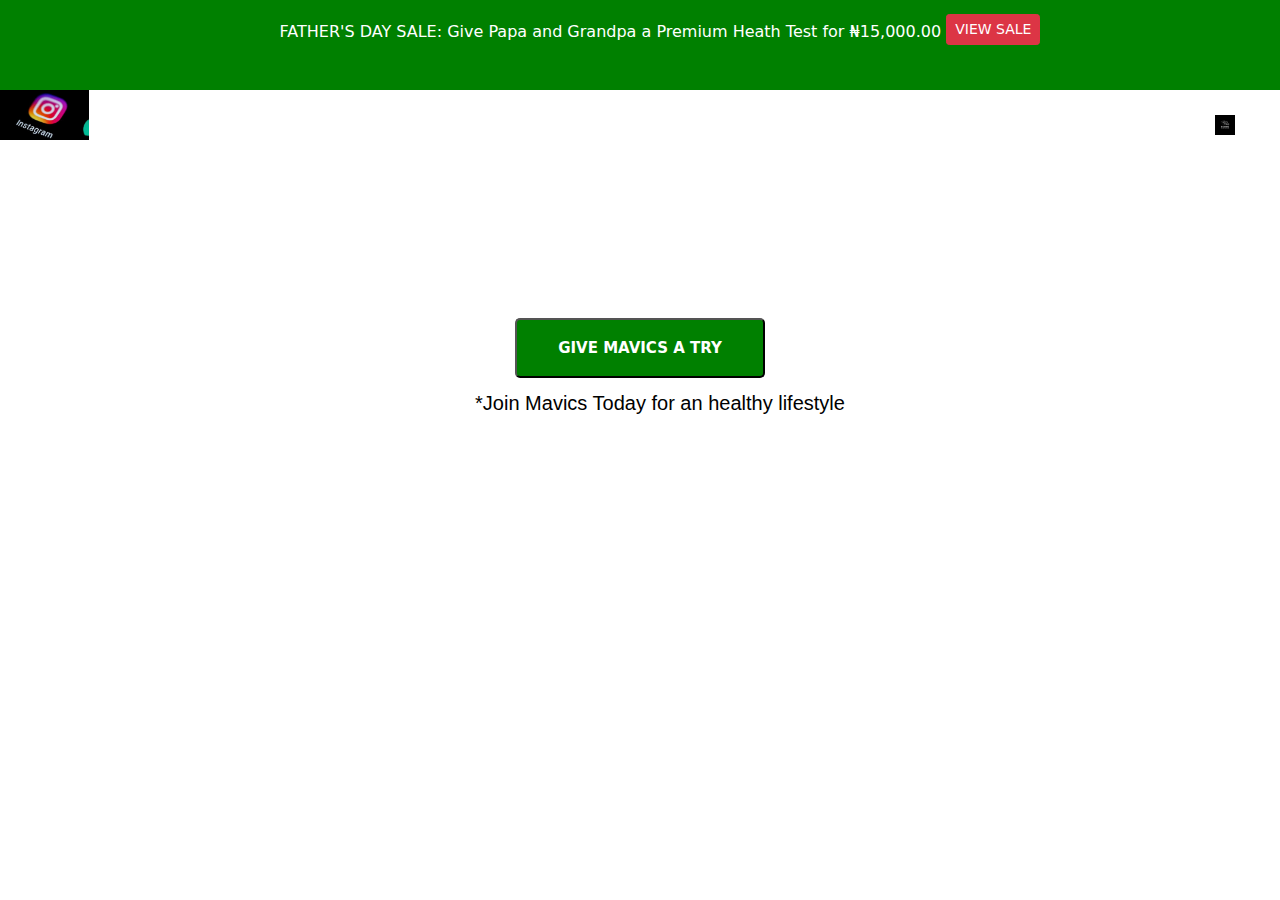
==== contact.html @ e5651b6b "Done with the ask questions section" ====
<!DOCTYPE html>
<html lang="en">

<head>
    <meta charset="UTF-8">
    <meta http-equiv="X-UA-Compatible" content="IE=edge">
    <meta name="viewport" content="width=device-width, initial-scale=1.0">
    <title>MAVICS CLINIC</title>
    <link rel="stylesheet" href="./css/bootstrap.min.css">
    <link rel="stylesheet" href="./css/styles.css">
    <link rel="icon" href="./img/Mask Button.png">
    <meta name="viewport" content="width = device-width, intial-scale=1">
</head>

<body>

    <!-- The ads section for the website  -->
    <div id="ads">
        <br>
        <p>FATHER'S DAY SALE: Give Papa and Grandpa a Premium Heath Test for ₦15,000.00 <a href="./index.html#men"
                class="btn btn-danger btn-sm">VIEW SALE</a></p>

    </div>

    <!-- the navigation area   for the medical website-->

    <section class="banner">
        <a href=""><img src="./img/images (2).jpg" alt="clinic" class="logo"></a>
    </section>
    <br>

    <!-- All of this is for the sidebar navigation panel  -->
    <div id="sideNav">
        <nav>
            <ul>
                <li><a href="./index.html">HOME</a></li>
                <li><a href="./index.html#available">MENS' TESTS</a></li>
                <li><a href="./index.html#women">WOMENS' TESTS</a></li>
                <li><a href="./index.html#kids">KIDS' TESTS</a></li>
                <li><a href="./contact.html">ABOUT US</a></li>
            </ul>
        </nav>
    </div>


    <div id="menuBtn">
        <img src="./img/J-Shoes.png" alt="menu button" id="menu">
    </div>


    <script>
        var menuBtn = document.getElementById("menuBtn")
        var sideNav = document.getElementById("sideNav")
        var menu = document.getElementById("menu")

        sideNav.style.right = "-250px"

        menuBtn.onclick = function () {
            if (sideNav.style.right == "-250px") {
                sideNav.style.right = "0";
                menu.src = "./img/Mask Button.png";
            }
            else {
                sideNav.style.right = "-250px";
                menu.src = "./img/J-Shoes.png";
            }
        }
    </script>

    


    <!-- The button for contacting organisation: instagram link for more Tests -->

   

    <br> <br> <br> <br>

    <!-- The Help Test section for contacting the Doctor  -->


    

                <br> <br>
                <div class="try">
                    <button type="button"><span> <a href="https://www.instagram.com/emmanuel.9944/">GIVE MAVICS A
                                TRY</a></span></button>
                    <p>*Join Mavics Today for an healthy lifestyle</p>
                </div>
            </div>
        </div>
    </div>

    <br> <br> <br> <br>

   

    <script src="./js/bootstrap.bundle.min.js"></script>
</body>

</html>
---- css/styles.css ----
* {
    margin: 0;
    padding: 0;
    box-sizing: border-box;
}

#ads {
    background-color: green;
    width: 100%;
    height: 90px;
}

#ads p {
    text-align: center;
    color: white;
    margin-top: auto;
    margin-top: -5px;
}

#ads a {
    margin-top: -5px;
}


.nav-pills {
    width: 100%;
    height: 40px;
}

.navbar-brand {
    font-size: 50px;
    font-weight: bolder;
}

section img {

    height: 50px;
}

#sideNav {
    width: 250px;
    height: 100vh;
    position: fixed;
    right: -250px;
    top: 0;
    background: aqua;
    z-index: 2;
    transition: 0.5s;

}

nav ul li {
    list-style: none;
    margin: 50px 20px;
    font-size: 18px;

}

nav ul li a {
    text-decoration: none;
    color: white;
}

nav ul li a:hover {
    color: green;
    font-weight: bolder;
}

#menuBtn {
    width: 50px;
    height: 50px;
    background: white;
    text-align: center;
    position: fixed;
    right: 30px;
    top: 20px;
    border-radius: 3px;
    z-index: 3;
    cursor: pointer;
    margin-top: 80px;
}


#menuBtn img {
    width: 20px;
    margin-top: 15px;
}

/* Making our website very very responsive after adding meta tag  */
/* In this media we are writing the CSS that will only be applicable for the small screens */
/* @media screen and (max-width: 770px) {

    #ready h2 {
        font-size: 12px;
        font-family: Cambria, Cochin, Georgia, Times, 'Times New Roman', serif;
        text-transform: capitalize;
        font-weight: bold;
    }
} /*Since I am not using an h1 and my texts are not really big, I don't need it, my website is still fully responsible
I also didn't use it for the button ... I did one for it but make sure you put it after the first
screen size for pc is called
*/


/* Styling the ready for a Test part  */

#ready h2 {
    font-size: 42px;
    font-family: Cambria, Cochin, Georgia, Times, 'Times New Roman', serif;
    text-transform: capitalize;
    font-weight: bold;
}

#ready b {
    color: green;
}

#ready p {
    font-size: 20px;
    font-weight: 500;
    font-family: Arial, Helvetica, sans-serif;
}

#ready .btn-success {
    color: aliceblue;
    font-family: system-ui, -apple-system, BlinkMacSystemFont, 'Segoe UI', Roboto, Oxygen, Ubuntu, Cantarell, 'Open Sans', 'Helvetica Neue', sans-serif;
    font-weight: 650;
    font-size: 18px;
}

/* Styling the #available section  */

.menTests {
    background-color: darkgreen;
    height: 2300px;
}

.menTalk {
    margin-top: 85px;
    text-align: center;
    color: white;
    font-weight: bolder;
}

.menTalk h2 {
    font-family: 'Franklin Gothic Medium', 'Arial Narrow', Arial, sans-serif;
    text-transform: capitalize;
}

.malaria {
    color: white;
    background-color: green;
}

.malaria h5 {
    font-family: Arial, Helvetica, sans-serif;
}

.malaria h4,
p,
h5,
button {
    margin-left: 40px;
}

.rounded {
    height: 490px;
}

.amount {
    color: black;
    font-weight: bolder;
}

.malaria button {
    width: 100px;
    padding: 13px 5px;
    text-align: center;
    margin: 10px 10px;
    font-weight: bold;
    background-color: black;
    border-radius: 5px;
    height: 60px;
    margin-left: 40px;
}

.malaria a {
    text-decoration: none;
    color: white;
    font-size: 15px;
}

.what {
    text-align: center;
}

.what button {
    width: 120px;
    padding: 13px 5px;
    text-align: center;
    margin: 10px 10px;
    font-weight: bold;
    background-color: green;
    border-radius: 5px;
    height: 60px;

}

.what a {
    text-decoration: none;
    color: white;
    font-size: 15px;
}

@media screen and (max-width: 770px) {
    .menTests {
        height: 6950px;
        background-color: green;
    }
}

@media screen and (max-width: 1024) {
    .menTests {
        height: 6950px;
        background-color: green;
    }
}

/* Styling the single Tests section  */
.singleTalk {
    text-align: center;
}

.singleTalk h2 {
    font-family: 'Franklin Gothic Medium', 'Arial Narrow', Arial, sans-serif;
    text-transform: capitalize;
}

.singleTests {
    text-align: left;
}

.singleTests h6 {
    margin-left: 40px;
}

.singleTests p {
    font-size: 20px;
    font-weight: 350;
    font-family: Arial, Helvetica, sans-serif;
}

.purchase {
    color: white;
    margin-left: 24px;
}

.purchase button {
    width: 120px;
    padding: 13px 5px;
    text-align: center;
    margin: 10px 10px;
    font-weight: bold;
    background-color: green;
    border-radius: 5px;
    height: 60px;

}

.purchase a {
    text-decoration: none;
    color: white;
    font-size: 15px;
}

.buttn {
    color: white;
    text-align: center;
}

.buttn button {
    width: 150px;
    padding: 13px 5px;
    text-align: center;
    margin: 10px 10px;
    font-weight: bold;
    background-color: green;
    border-radius: 5px;
    height: 60px;
    color: #009688;
}

.buttn a {
    text-decoration: none;
    color: white;
    font-size: 15px;
}

.buttn p {
    color: black;
    font-size: 20px;
    font-weight: 500;
    font-family: Arial, Helvetica, sans-serif;
}

/* Styling the helpTest div section  */

#helpTest .compImage {
    background-image: linear-gradient(rgba(0, 0, 0, 0.5), green), url(../img/istockphoto-470731180-612x612.jpg);
    background-size: cover;
    height: 600px;
    width: 100%;

}

.compImage h1 {
    color: white;
    margin-left: 30px;
    margin-top: 100px;
    font-family: 'Franklin Gothic Medium', 'Arial Narrow', Arial, sans-serif;
    font-size: 48px;
}

.compImage h3 {
    color: white;
    margin-left: 30px;
    font-family: 'Franklin Gothic Medium', 'Arial Narrow', Arial, sans-serif;
}

.callButton {
    color: white;
    text-align: center;
}

.callButton button {
    width: 100%;
    padding: 13px 5px;
    text-align: center;
    margin: 10px 10px;
    font-weight: bold;
    background-color: darkcyan;
    border-radius: 5px;
    height: 60px;

}

.callButton button:hover {
    background-color: darkgreen;
}

.callButton a {
    text-decoration: none;
    color: white;
    font-size: 20px;
}

.callButton p {
    color: black;
    font-size: 20px;
    font-weight: 500;
    font-family: Arial, Helvetica, sans-serif;
}


/* Styling the our services section */
.pay {
    text-align: center;
}

.pay h5 {
    color: black;
    font-family: Arial, Helvetica, sans-serif;
    font-weight: 550;
    font-size: 22px;
}

.pay p {
    color: black;
    font-weight: 500;
    font-family: Arial, Helvetica, sans-serif;
}

.pay h2 {
    color: black;
    font-weight: 530;
    font-family: 'Franklin Gothic Medium', 'Arial Narrow', Arial, sans-serif;
    font-size: 33px;
}

.pay h6 {
    color: black;
    font-weight: 600;
    font-family: Arial, Helvetica, sans-serif;
}


/* Styling the span section is our Services */
#free {
    color: green;
    font-size: 15px;
}

/* The button for "giving mavics a try" */

.try {
    color: white;
    text-align: center;
}

.try button {
    width: 250px;
    padding: 13px 5px;
    text-align: center;
    margin: 10px 10px;
    font-weight: bold;
    background-color: green;
    border-radius: 5px;
    height: 60px;

}

.try button:hover {
    background-color: darkgreen;
}

.try a {
    text-decoration: none;
    color: white;
    font-size: 15px;
}

.try p {
    color: black;
    font-size: 20px;
    font-weight: 500;
    font-family: Arial, Helvetica, sans-serif;
}

/* Styling the why choose us section  */

.paye {
    margin-left: 60px;
}

.paye h5 {
    color: black;
    font-family: Arial, Helvetica, sans-serif;
    font-weight: 550;
    font-size: 22px;
}

.paye p {
    color: black;
    font-weight: 500;
    font-family: Arial, Helvetica, sans-serif;
}

.paye h2 {
    color: black;
    font-weight: 530;
    font-family: 'Franklin Gothic Medium', 'Arial Narrow', Arial, sans-serif;
    font-size: 33px;
}

.paye h6 {
    color: black;
    font-weight: 600;
    font-family: Arial, Helvetica, sans-serif;
}


/* The goals section  */

#goals .backg {
    background-image: url(../img/istockphoto-470731180-612x612.jpg);
    width: 100%;
    height: 1100px;
    background-size: cover;
}

.goals {
    text-align: center;
}

/* .goals h6{
    margin-left: 40px;
} */
.goals p {
    font-size: 20px;
    font-weight: 350;
    font-family: Arial, Helvetica, sans-serif;
}

.goals img {
    margin-left: 40px;
}


/* The comments section  */

#comments .com {

    text-align: center;
}

#comments .com h2 {
    color: white;
    font-size: larger;
    font-family: Arial, Helvetica, sans-serif;
    font-size: 30px;
    font-weight: bolder;
}

#comments .com p {
    font-size: 20px;
    font-weight: 350;
    font-family: Arial, Helvetica, sans-serif;
}

#comments .com h6 {
    font-size: 23px;
    font-weight: 547;
    font-family: Arial, Helvetica, sans-serif;
}

.com h1 {
    text-align: left;
    font-size: 30px;
    font-family: 'Franklin Gothic Medium', 'Arial Narrow', Arial, sans-serif;
}


.com h2 {
    text-align: center;
    font-size: 30px;
    font-family: 'Franklin Gothic Medium', 'Arial Narrow', Arial, sans-serif;
    color: white;
}


@media screen and (max-width: 770px) {
    #goals {
        height: 2500px;
    }
}
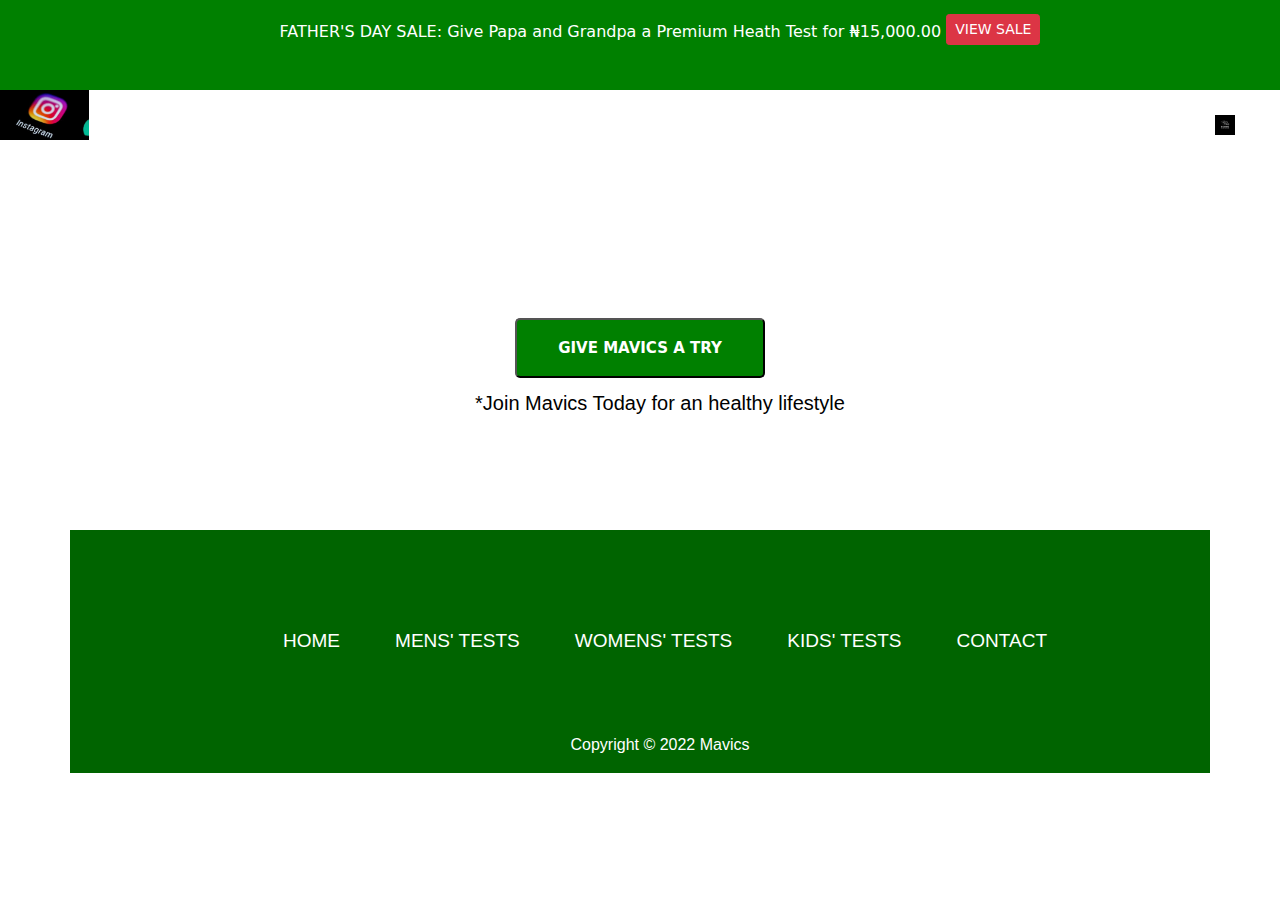
==== commit 3902ee6c: "Added footer to contact page" ====
--- a/contact.html
+++ b/contact.html
@@ -93,6 +93,30 @@
 
     <br> <br> <br> <br>
 
+
+    
+    <div id="footer">
+        <div class="container ">
+            <div class="row">
+
+                <div class="col-md-12 col-xs-12 col-sm-12 col-lg-12">
+                    <div class="footerTxt">
+                        <h2><a href="./index.html">HOME</a></h2>
+                        <h2><a href="./index.html#available">MENS' TESTS</a></h2>
+                        <h2><a href="./index.html#women">WOMENS' TESTS</a></h2>
+                        <h2><a href="./index.html#kids">KIDS' TESTS</a></h2>
+                        <h2><a href="./contact.html">CONTACT</a></h2> <br> <br> 
+
+
+                        <!-- put those icons here  -->
+                       <br> <br>
+                        <p>Copyright © 2022 Mavics</p>
+                    </div>
+                </div>
+            </div>
+
+        </div>
+    </div>
    
 
     <script src="./js/bootstrap.bundle.min.js"></script>
--- a/css/styles.css
+++ b/css/styles.css
@@ -163,7 +163,7 @@
     margin-left: 40px;
 }
 
-.rounded {
+.malaria .rounded {
     height: 490px;
 }
 
@@ -214,17 +214,18 @@
 
 @media screen and (max-width: 770px) {
     .menTests {
-        height: 6950px;
+        height: 6750px;
         background-color: green;
     }
 }
 
 @media screen and (max-width: 1024) {
     .menTests {
-        height: 6950px;
+        height: 6550px;
         background-color: green;
     }
 }
+
 
 /* Styling the single Tests section  */
 .singleTalk {
@@ -436,6 +437,41 @@
     font-family: Arial, Helvetica, sans-serif;
 }
 
+
+.try1 {
+    color: white;
+    text-align: center;
+}
+
+.try1 button {
+    width: 250px;
+    padding: 13px 5px;
+    text-align: center;
+    margin: 10px 10px;
+    font-weight: bold;
+    background-color: white;
+    border-radius: 5px;
+    height: 60px;
+
+}
+
+.try1 button:hover {
+    background-color: burlywood;
+}
+
+.try1 a {
+    text-decoration: none;
+    color: darkblue;
+    font-size: 15px;
+}
+
+.try1 p {
+    color: black;
+    font-size: 20px;
+    font-weight: 500;
+    font-family: Arial, Helvetica, sans-serif;
+}
+
 /* Styling the why choose us section  */
 
 .paye {
@@ -524,9 +560,10 @@
 }
 
 .com h1 {
-    text-align: left;
+    text-align: center;
     font-size: 30px;
     font-family: 'Franklin Gothic Medium', 'Arial Narrow', Arial, sans-serif;
+    color: black;
 }
 
 
@@ -542,4 +579,37 @@
     #goals {
         height: 2500px;
     }
+}
+
+/* Styling the footer section  */
+
+#footer{
+    text-align: center;
+    
+}
+#footer .container{
+    background-color: darkgreen;
+}
+
+.footerTxt{
+    margin-top: 100px;
+    
+}
+.footerTxt a{
+    color: white;
+    text-decoration: none;
+    font-family: 'Franklin Gothic Medium', 'Arial Narrow', Arial, sans-serif;
+}
+.footerTxt h2{
+    display: inline-flex;
+    margin-left: 50px;
+    font-size: 19px;
+}
+.footerTxt a:hover{
+    color: green;
+}
+.footerTxt p{
+    color: white;
+    text-decoration: none;
+    font-family: Arial, Helvetica, sans-serif;   
 }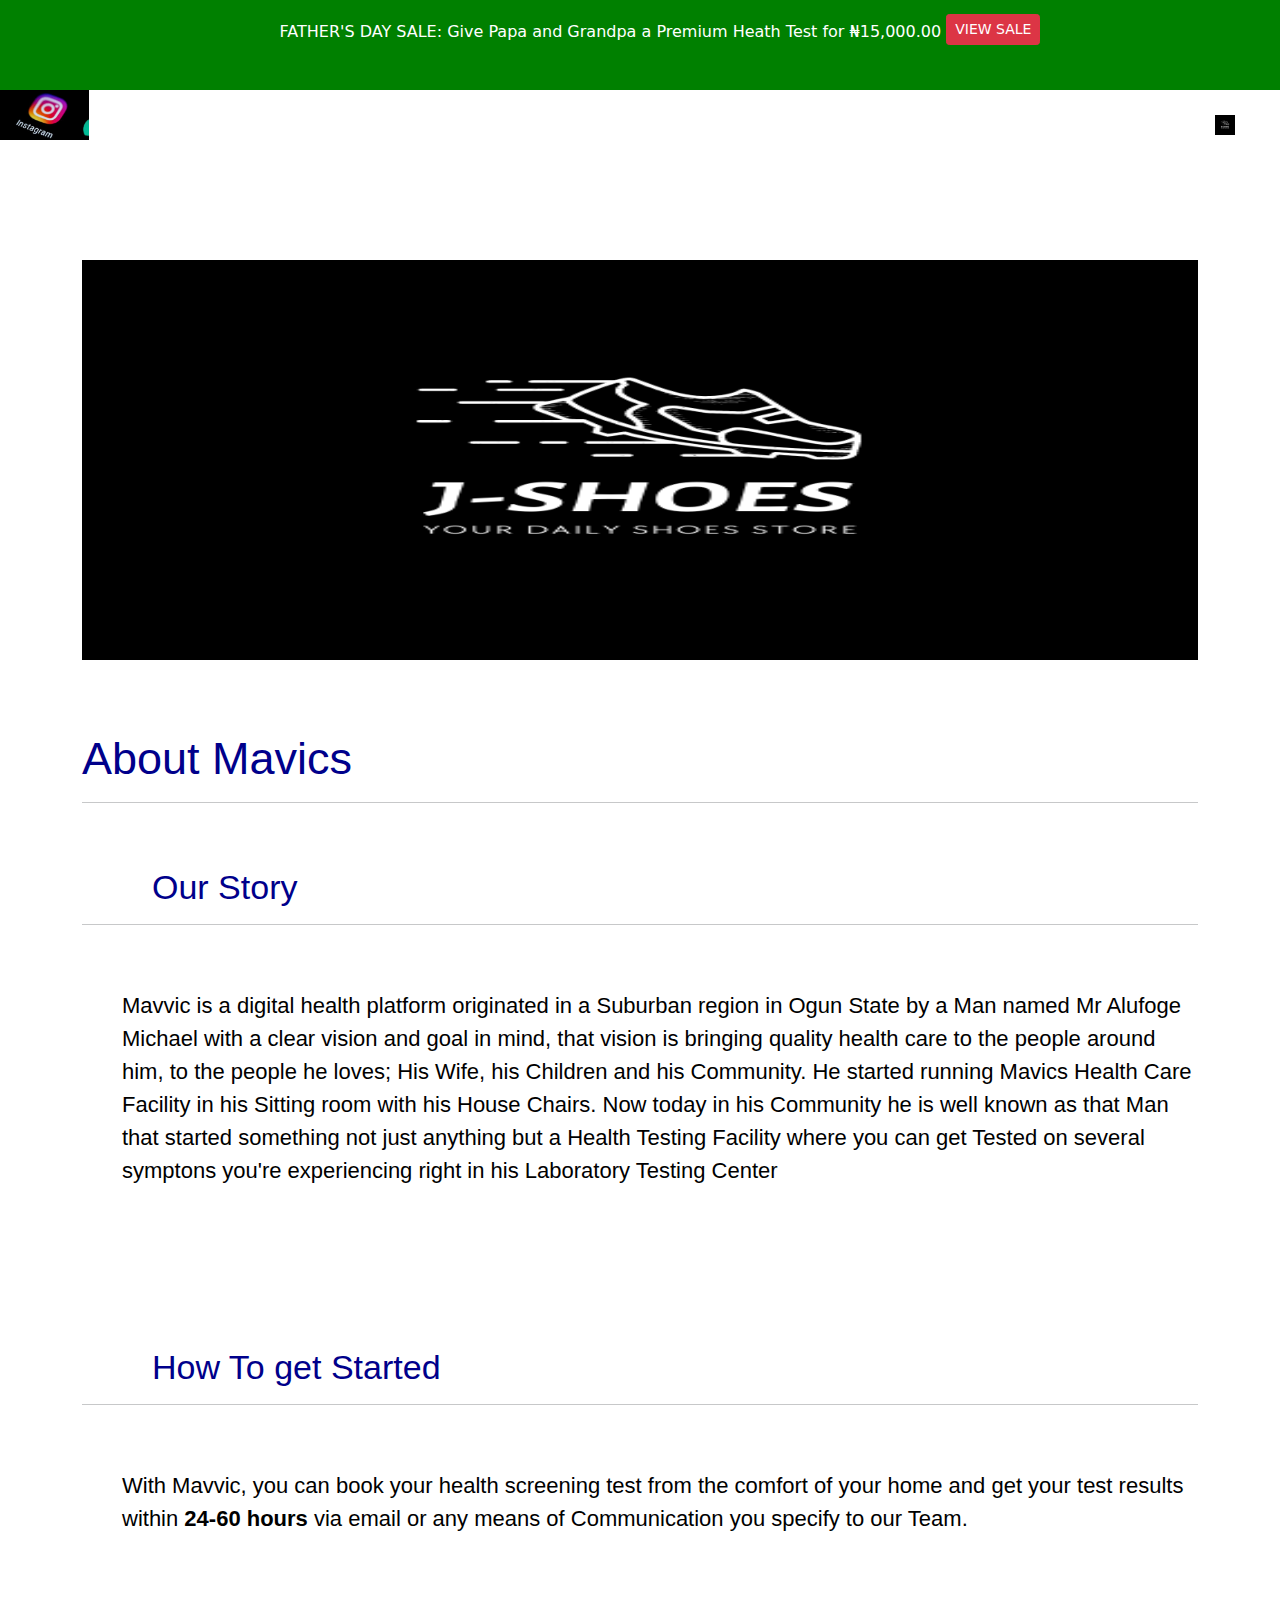
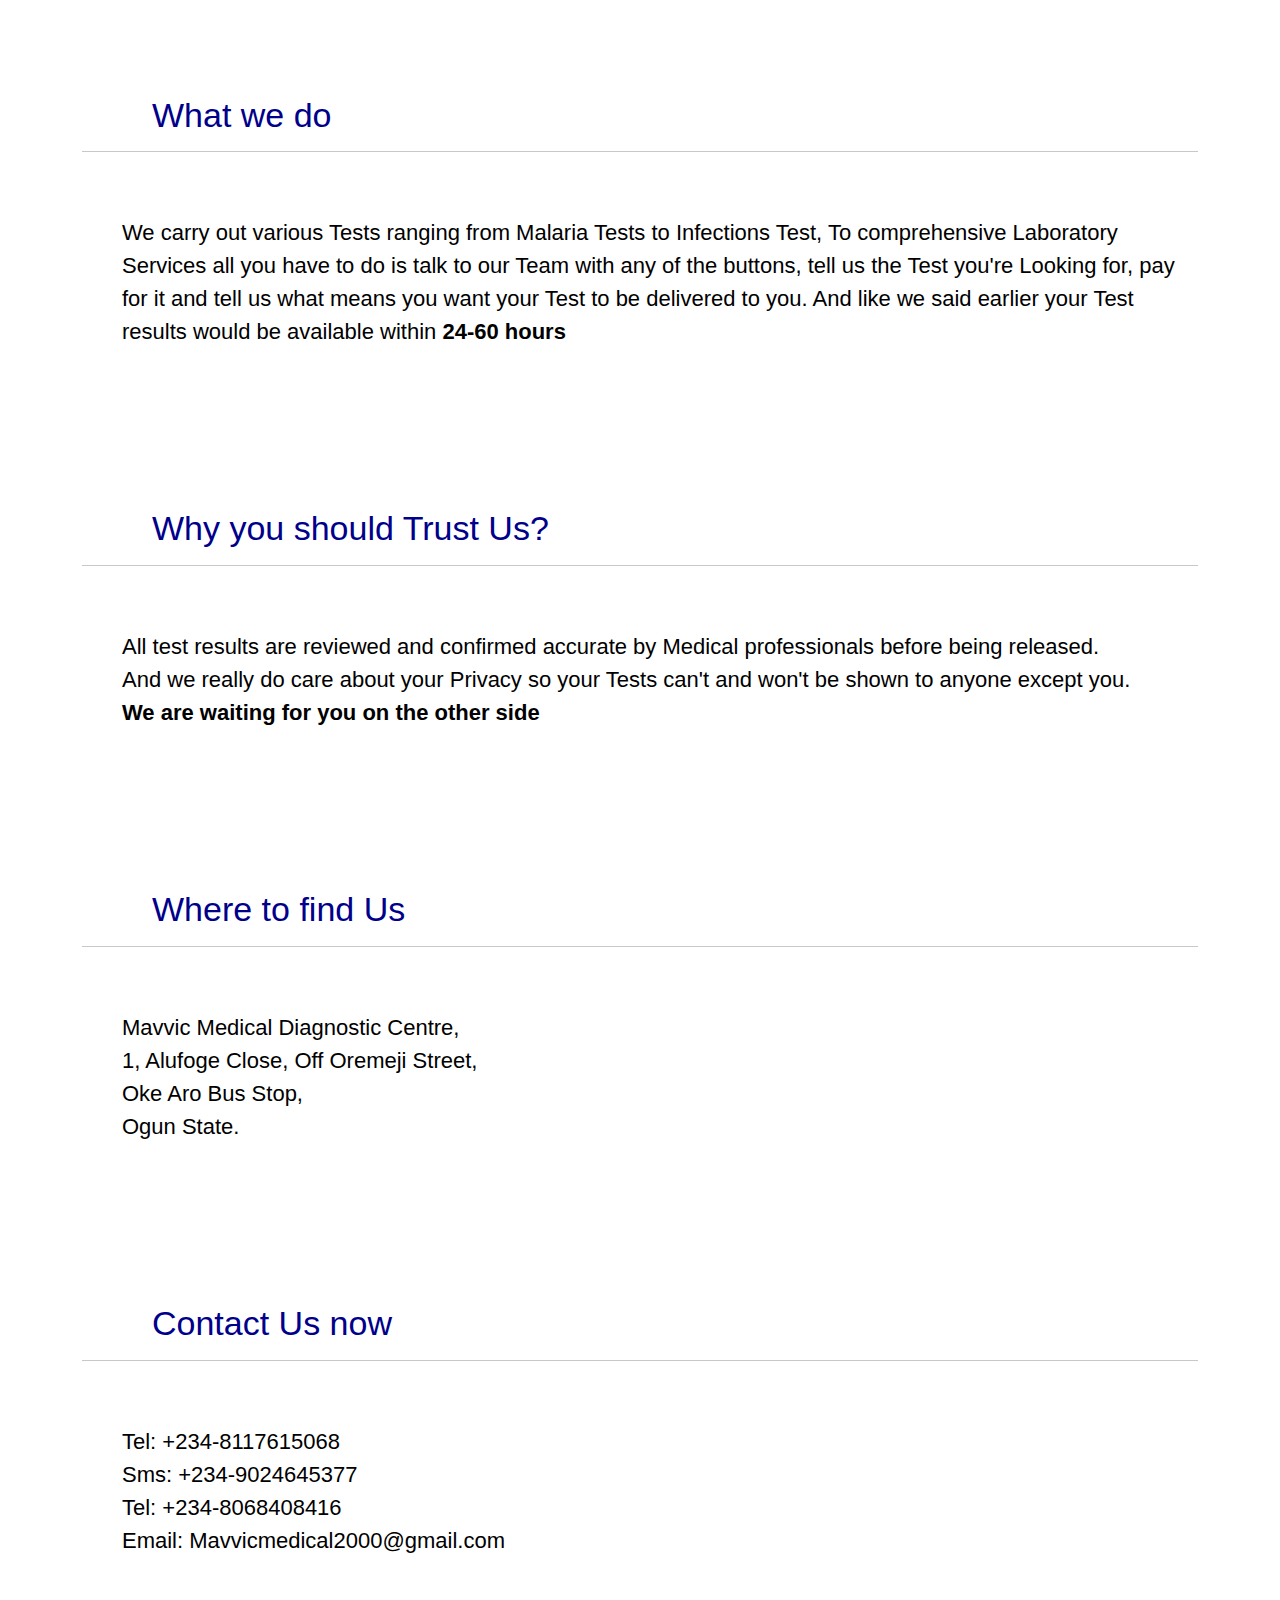
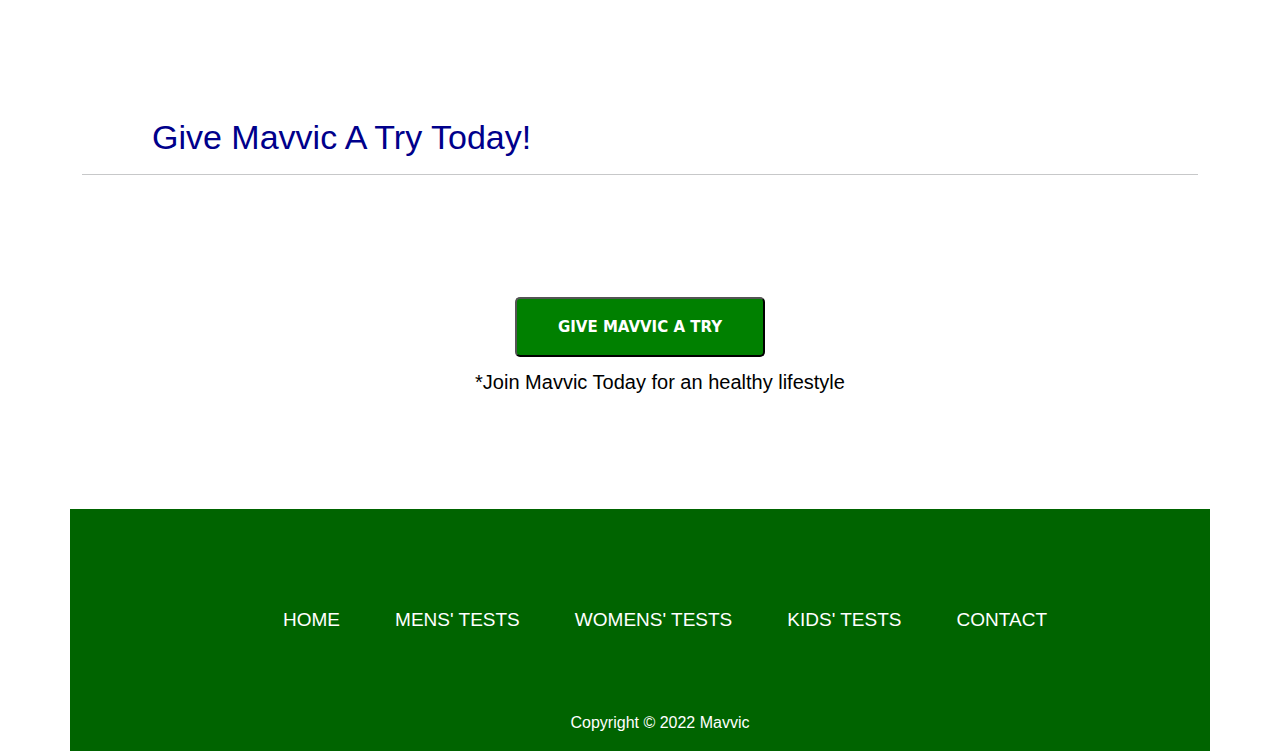
==== commit 79ecdf44: "Done with the contact.html page, time to make some changes" ====
--- a/contact.html
+++ b/contact.html
@@ -67,34 +67,118 @@
         }
     </script>
 
-    
+
 
 
     <!-- The button for contacting organisation: instagram link for more Tests -->
 
-   
+
 
     <br> <br> <br> <br>
 
-    <!-- The Help Test section for contacting the Doctor  -->
-
-
-    
-
-                <br> <br>
-                <div class="try">
-                    <button type="button"><span> <a href="https://www.instagram.com/emmanuel.9944/">GIVE MAVICS A
-                                TRY</a></span></button>
-                    <p>*Join Mavics Today for an healthy lifestyle</p>
+    <!--About us section  -->
+
+    <div id="about">
+        <div class="container">
+            <div class="row">
+
+                <div class="col-md-12 col-xs-12 col-sm-12 col-lg-12">
+                    <img src="./img/J-Shoes.png" alt="health test" width="100%" height="400px" class="img-responsive">
                 </div>
+
+                <div class="col-md-12 col-xs-12 col-sm-12 col-lg-12"> <br> <br> <br>
+                    <div class="cont">
+                        <h1>About Mavics</h1>
+                        <hr><br> <br>
+
+                        <h2>Our Story</h2>
+                        <hr> <br> <br>
+
+                        <p>Mavvic is a digital health platform originated in a Suburban region in Ogun State by a Man
+                            named Mr Alufoge Michael with a clear vision and goal in mind, that vision is bringing
+                            quality health care to the people around him, to the people he loves; His Wife, his Children
+                            and his Community.
+                            He started running Mavics Health Care Facility in his Sitting room with his House Chairs.
+                            Now
+                            today in his Community he is well known as that Man that started something not just anything
+                            but a Health Testing Facility where you can get Tested on several symptons you're
+                            experiencing right in his Laboratory Testing Center
+                        </p> <br> <br> <br> <br> <br> <br>
+
+                        <h2>How To get Started</h2>
+                        <hr> <br> <br>
+
+                        <p>
+                            With Mavvic, you can book your health screening test from the comfort of your home and
+                            get your test results within <b>24-60 hours</b> via email or any means of Communication you
+                            specify to our Team.
+                        </p> <br> <br> <br> <br> <br> <br>
+
+                        <h2>What we do</h2>
+                        <hr> <br> <br>
+
+                        <p>We carry out various Tests ranging from Malaria Tests to Infections Test, To comprehensive Laboratory Services all you have to do
+                            is talk to our Team with any of the buttons, tell us the Test you're Looking for, pay for it
+                            and tell us what means you want your Test to be delivered to you. And like we said earlier
+                            your Test results would be available within <b>24-60 hours</b> 
+                        </p> <br> <br> <br> <br> <br> <br>
+
+                        <h2>Why you should Trust Us?</h2>
+                        <hr> <br> <br>
+                        
+                        <p>All test results are reviewed and confirmed accurate by Medical professionals before being released.
+                            <br> And we really do care about your Privacy so your Tests can't and won't be shown to anyone except you. 
+                            <br> <b>We are waiting for you on the other side </b>
+                        </p> <br> <br> <br> <br> <br> <br>
+
+
+                        <h2>Where to find Us</h2>
+                        <hr> <br> <br>
+                        <!-- Map section  -->
+
+
+                        <p>Mavvic Medical Diagnostic Centre, <br>
+                            1, Alufoge Close, Off Oremeji Street, <br>
+                            Oke Aro Bus Stop, <br>
+                            Ogun State.
+                        </p> <br> <br> <br> <br> <br> <br>
+
+                        <h2>Contact Us now</h2>
+                        <hr> <br> <br>
+                        <p>
+                            <a href="tel:+234-8117615068">Tel: +234-8117615068 <br></a>
+                            <a href="sms:+234-9024645377">Sms: +234-9024645377 <br></a>
+                            <a href="tel:+234-8068408416">Tel: +234-8068408416 <br></a>
+                            <a href="mail: Mavvicmedical2000@gmail.com">Email: Mavvicmedical2000@gmail.com <br></a>
+                        </p> <br> <br> <br> <br> <br> <br>
+
+
+                        <h2>Give Mavvic A Try Today!</h2>
+                        <hr>
+
+                    </div> <br> <br>
+
+                </div>
+
             </div>
         </div>
     </div>
 
+
+    <br> <br>
+    <div class="try">
+        <button type="button"><span> <a href="https://www.instagram.com/emmanuel.9944/">GIVE MAVVIC A
+                    TRY</a></span></button>
+        <p>*Join Mavvic Today for an healthy lifestyle</p>
+    </div>
+    </div>
+    </div>
+    </div>
+
     <br> <br> <br> <br>
 
 
-    
+
     <div id="footer">
         <div class="container ">
             <div class="row">
@@ -105,19 +189,19 @@
                         <h2><a href="./index.html#available">MENS' TESTS</a></h2>
                         <h2><a href="./index.html#women">WOMENS' TESTS</a></h2>
                         <h2><a href="./index.html#kids">KIDS' TESTS</a></h2>
-                        <h2><a href="./contact.html">CONTACT</a></h2> <br> <br> 
+                        <h2><a href="./contact.html">CONTACT</a></h2> <br> <br>
 
 
                         <!-- put those icons here  -->
-                       <br> <br>
-                        <p>Copyright © 2022 Mavics</p>
+                        <br> <br>
+                        <p>Copyright © 2022 Mavvic</p>
                     </div>
                 </div>
             </div>
 
         </div>
     </div>
-   
+
 
     <script src="./js/bootstrap.bundle.min.js"></script>
 </body>
--- a/css/styles.css
+++ b/css/styles.css
@@ -43,7 +43,7 @@
     position: fixed;
     right: -250px;
     top: 0;
-    background: aqua;
+    background: darkgreen;
     z-index: 2;
     transition: 0.5s;
 
@@ -612,4 +612,30 @@
     color: white;
     text-decoration: none;
     font-family: Arial, Helvetica, sans-serif;   
+}
+
+/* Styling the contact section  */
+.cont h1{
+    font-family: 'Franklin Gothic Medium', 'Arial Narrow', Arial, sans-serif;
+    font-size: 45px;
+    color: darkblue;
+}
+.cont p{
+    font-size: 22px;
+    font-family: Arial, Helvetica, sans-serif;
+    color: black;
+}
+.cont h2{
+    margin-left: 70px;
+    font-family: 'Franklin Gothic Medium', 'Arial Narrow', Arial, sans-serif;
+    font-size: 34px;
+    color: darkblue;
+}
+.cont a{
+    color: black;
+    text-decoration: none;
+}
+.cont a:hover{
+    color: blue;
+    text-decoration: underline;
 }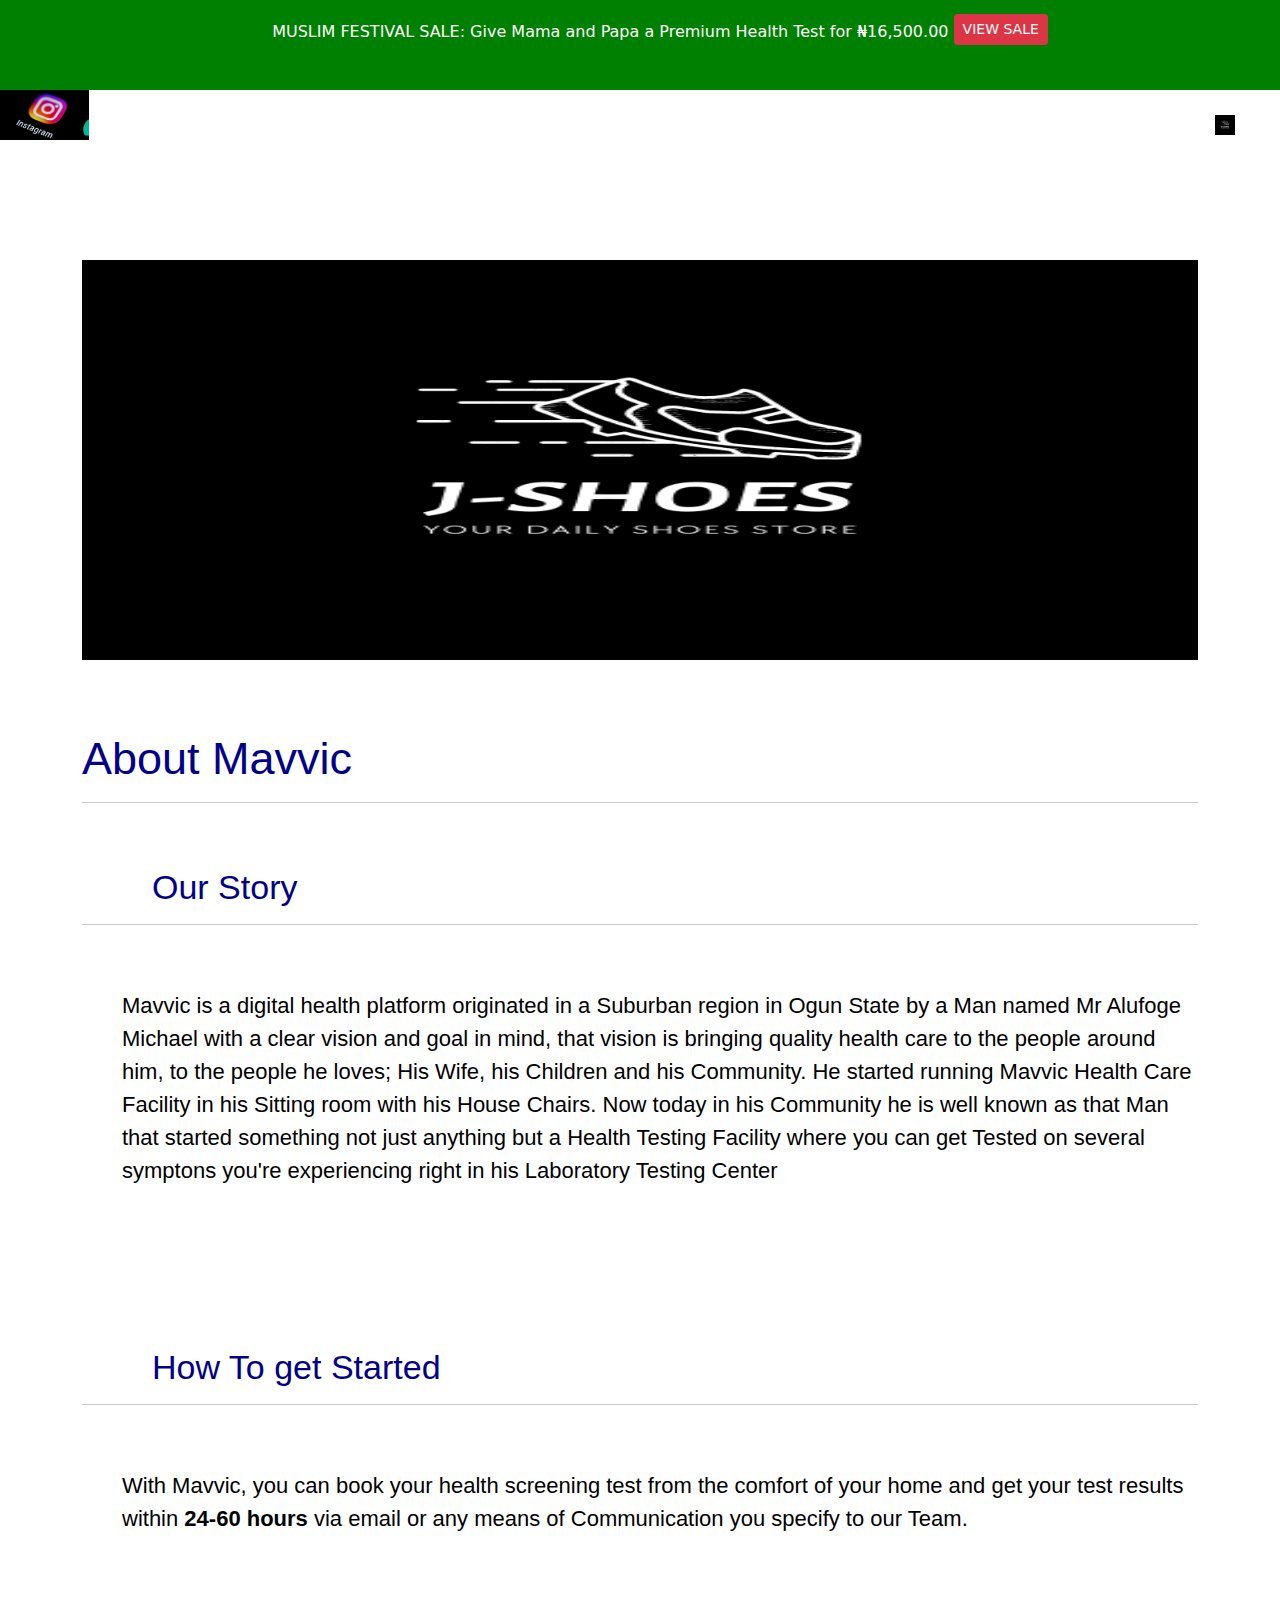
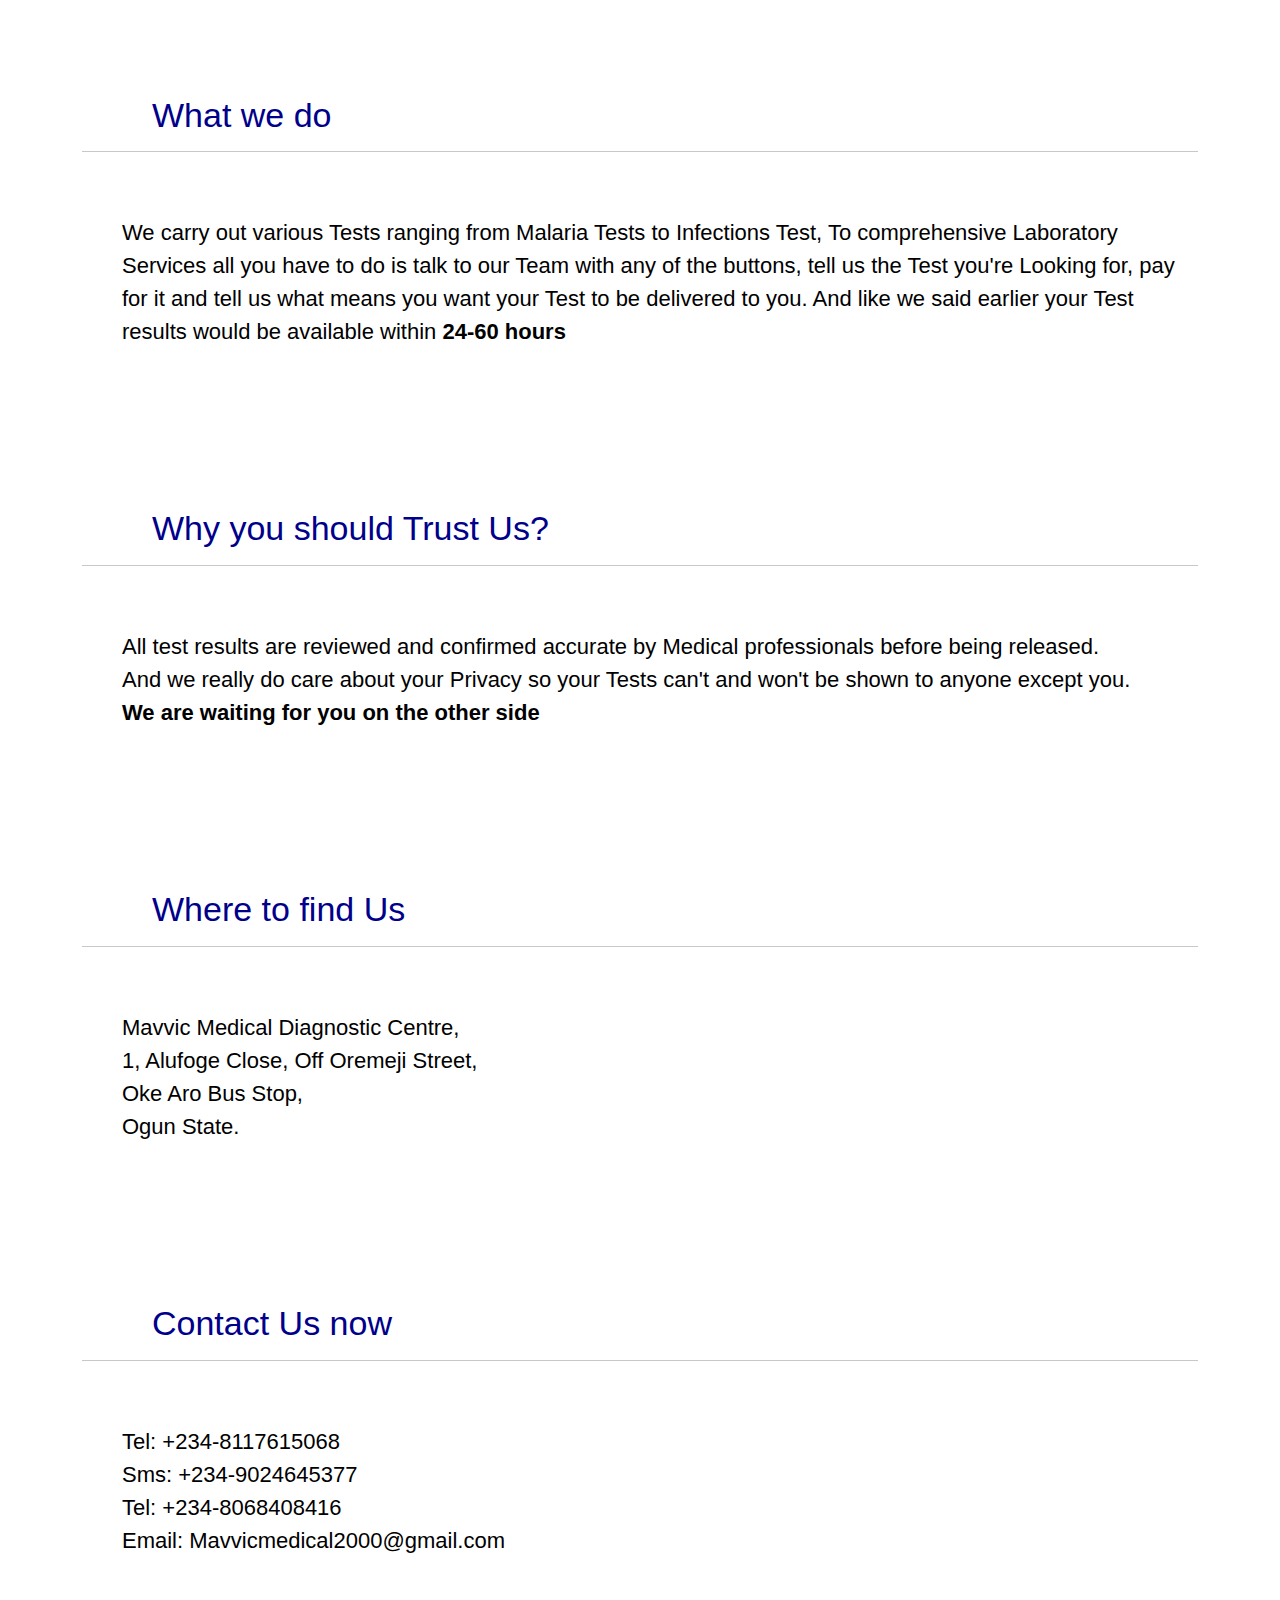
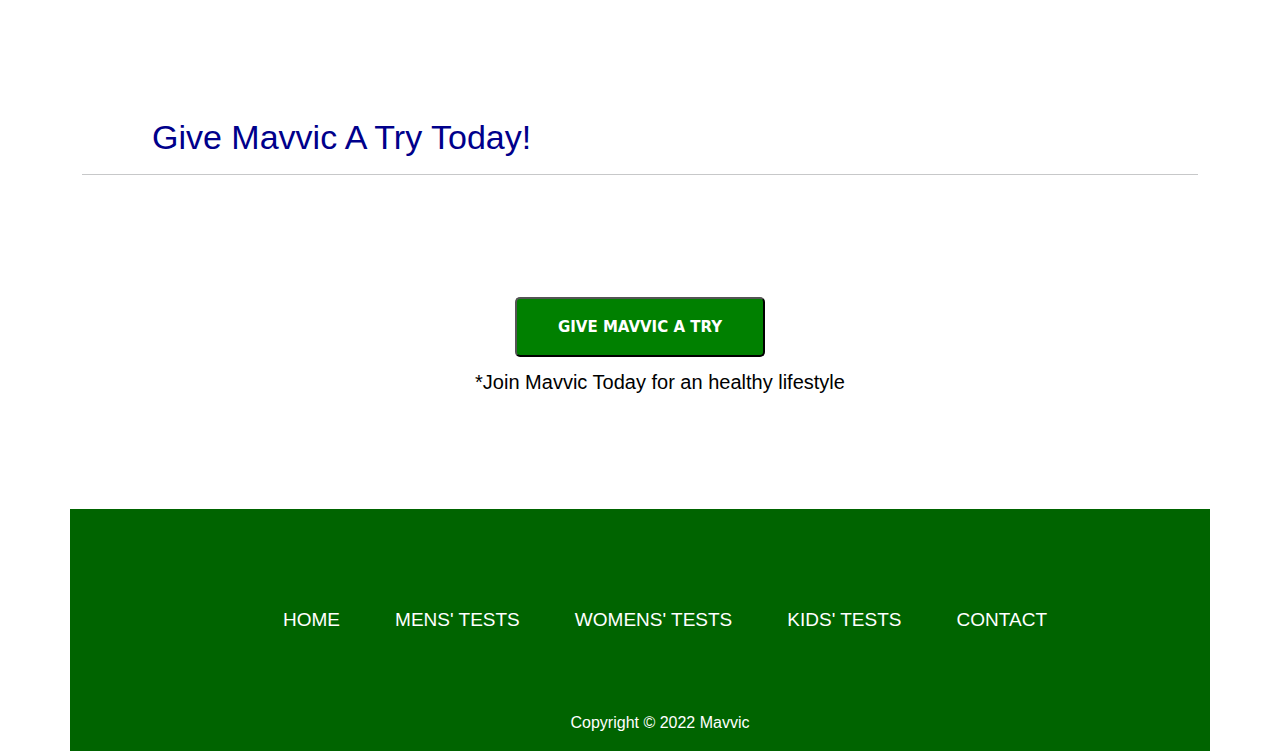
==== commit c096dfa2: "Making changes" ====
--- a/contact.html
+++ b/contact.html
@@ -5,7 +5,7 @@
     <meta charset="UTF-8">
     <meta http-equiv="X-UA-Compatible" content="IE=edge">
     <meta name="viewport" content="width=device-width, initial-scale=1.0">
-    <title>MAVICS CLINIC</title>
+    <title>MAVVIC Diagnostic Centre</title>
     <link rel="stylesheet" href="./css/bootstrap.min.css">
     <link rel="stylesheet" href="./css/styles.css">
     <link rel="icon" href="./img/Mask Button.png">
@@ -17,7 +17,7 @@
     <!-- The ads section for the website  -->
     <div id="ads">
         <br>
-        <p>FATHER'S DAY SALE: Give Papa and Grandpa a Premium Heath Test for ₦15,000.00 <a href="./index.html#men"
+        <p>MUSLIM FESTIVAL SALE: Give Mama and Papa a Premium Health Test for ₦16,500.00 <a href="./index.html#available"
                 class="btn btn-danger btn-sm">VIEW SALE</a></p>
 
     </div>
@@ -88,7 +88,7 @@
 
                 <div class="col-md-12 col-xs-12 col-sm-12 col-lg-12"> <br> <br> <br>
                     <div class="cont">
-                        <h1>About Mavics</h1>
+                        <h1>About Mavvic</h1>
                         <hr><br> <br>
 
                         <h2>Our Story</h2>
@@ -98,7 +98,7 @@
                             named Mr Alufoge Michael with a clear vision and goal in mind, that vision is bringing
                             quality health care to the people around him, to the people he loves; His Wife, his Children
                             and his Community.
-                            He started running Mavics Health Care Facility in his Sitting room with his House Chairs.
+                            He started running Mavvic Health Care Facility in his Sitting room with his House Chairs.
                             Now
                             today in his Community he is well known as that Man that started something not just anything
                             but a Health Testing Facility where you can get Tested on several symptons you're
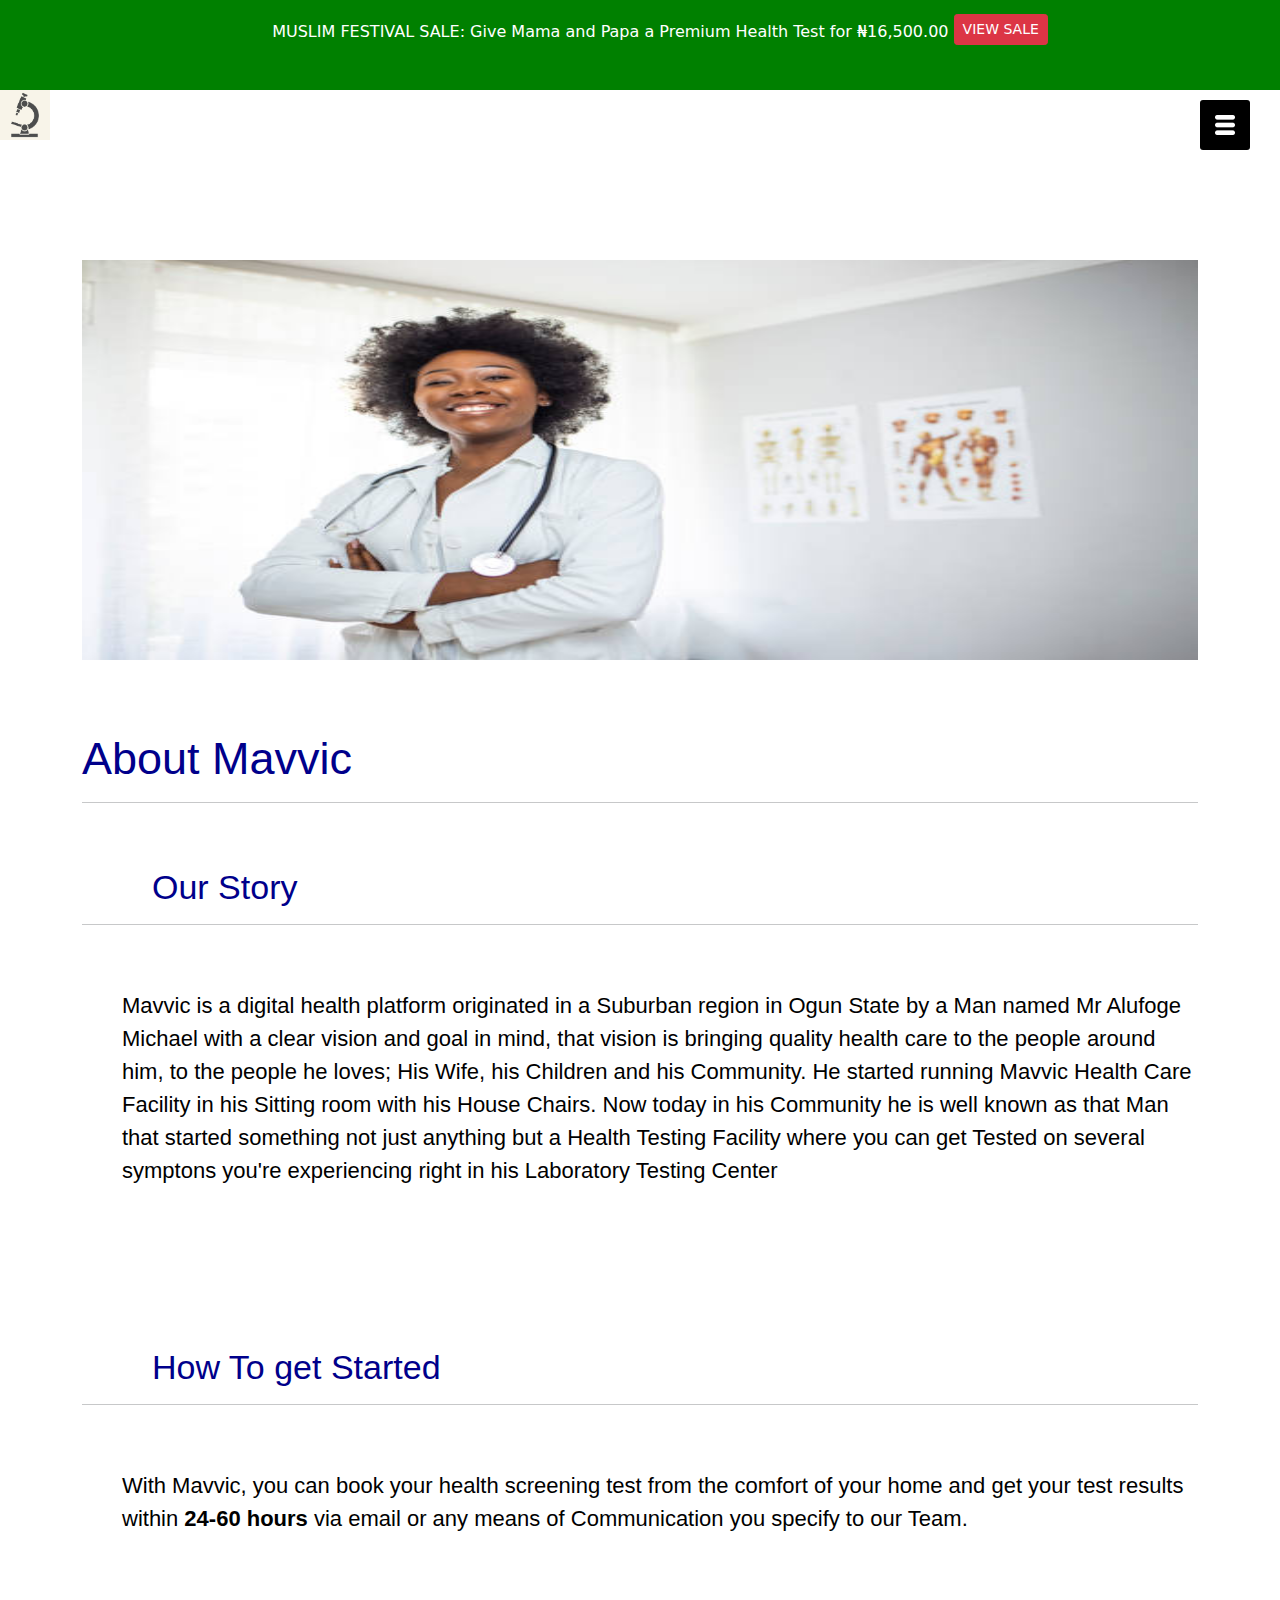
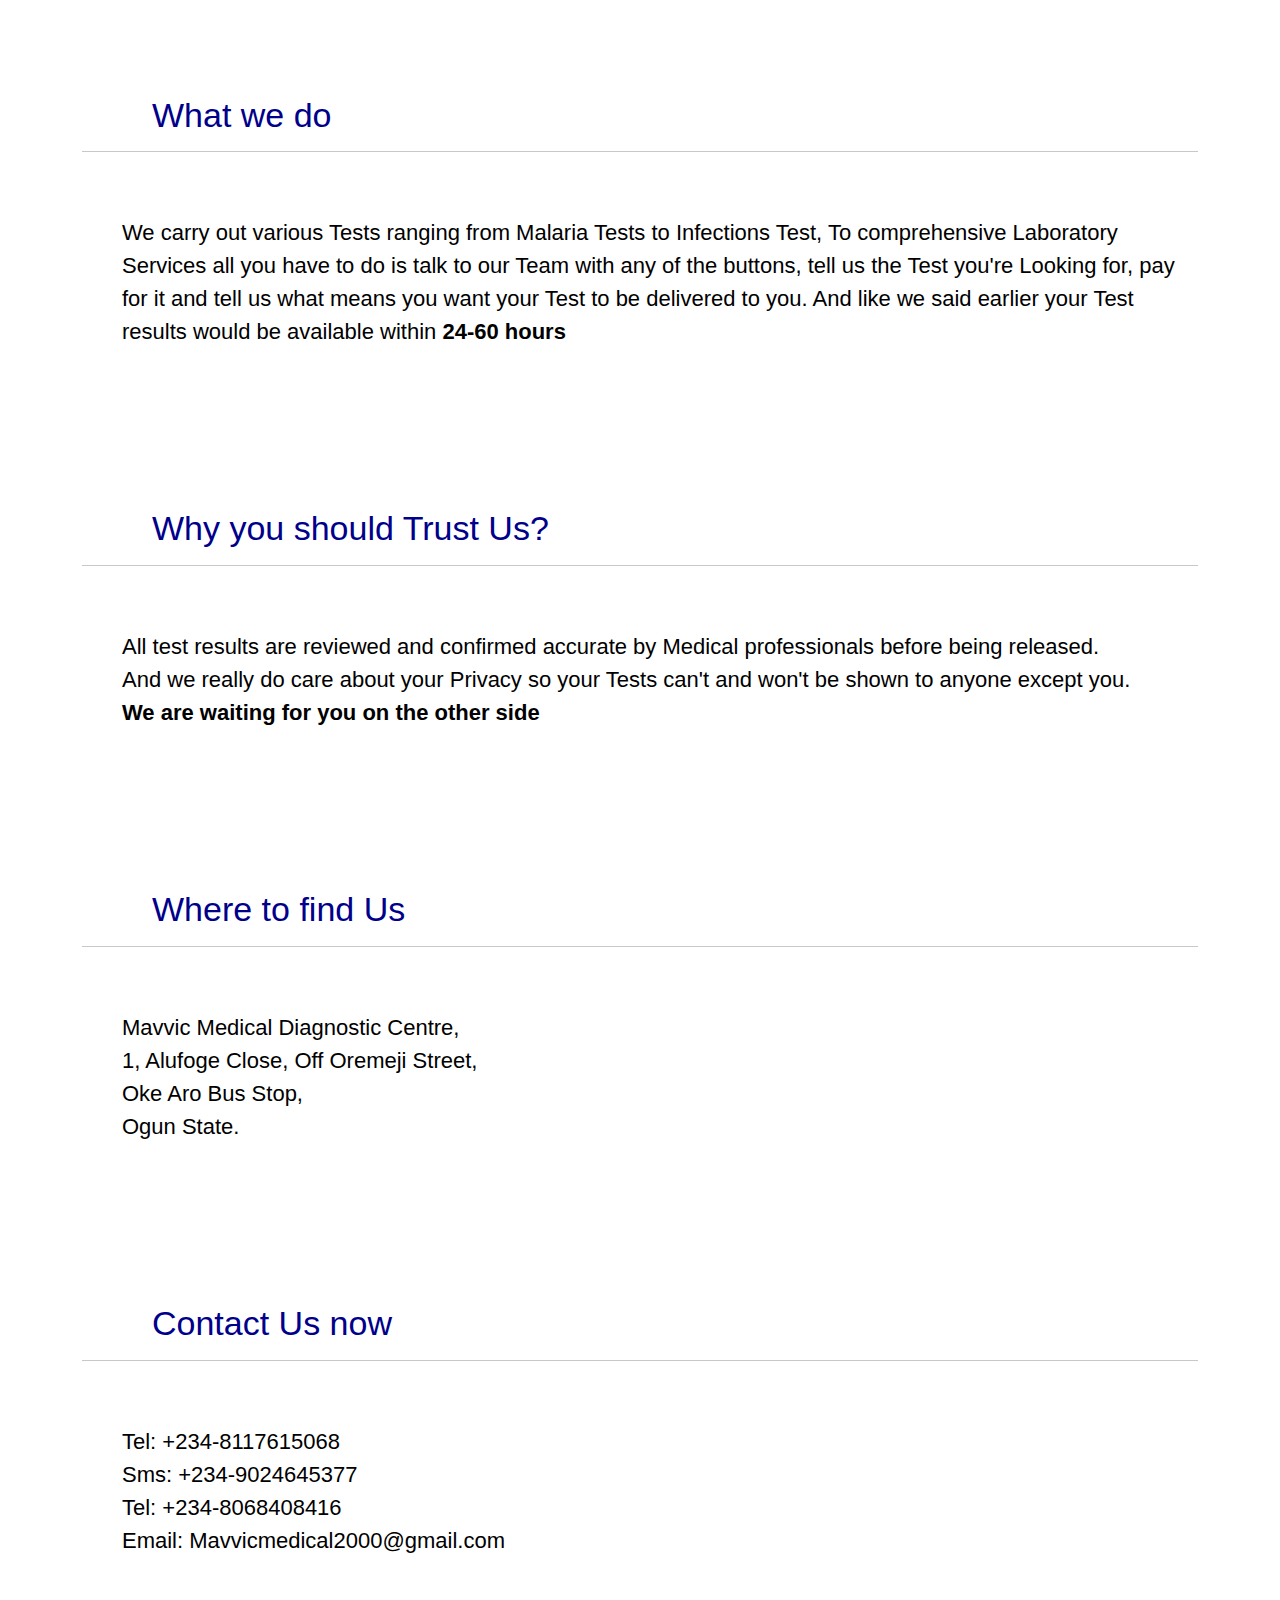
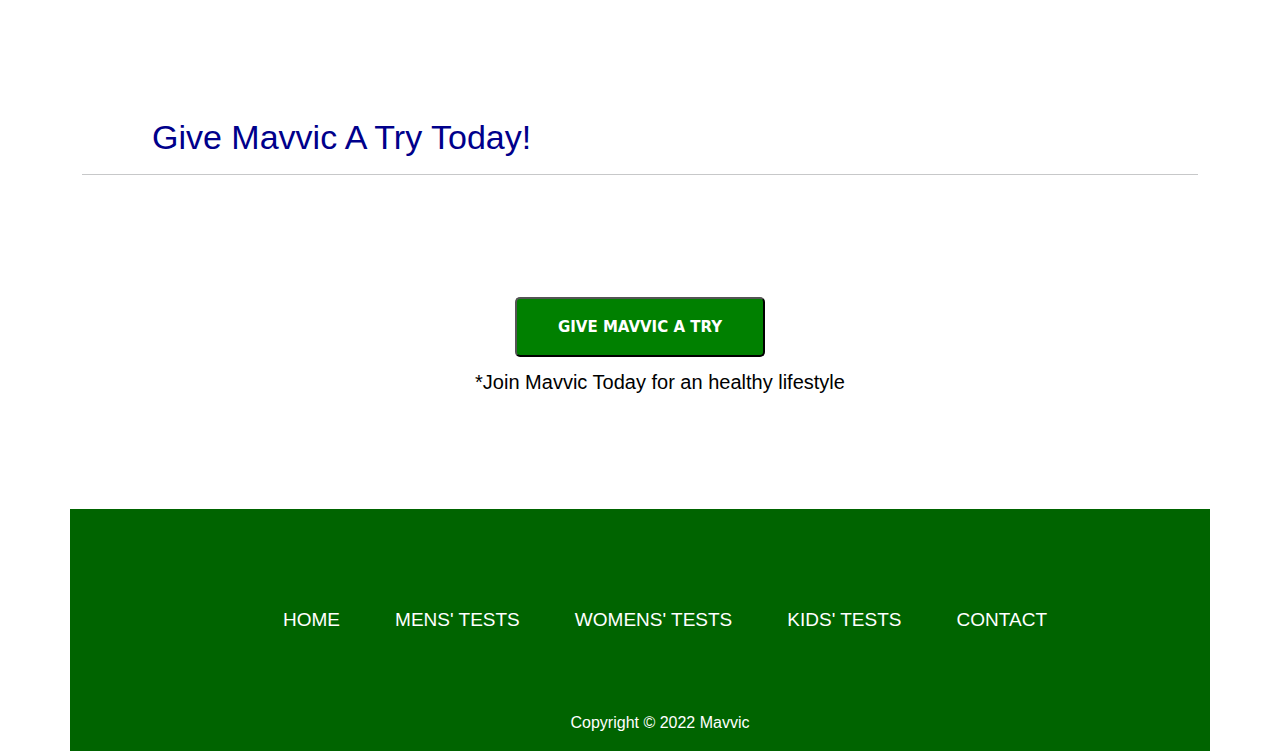
==== commit 25029906: "Added all images, time for fonts" ====
--- a/contact.html
+++ b/contact.html
@@ -25,7 +25,7 @@
     <!-- the navigation area   for the medical website-->
 
     <section class="banner">
-        <a href=""><img src="./img/images (2).jpg" alt="clinic" class="logo"></a>
+        <a href=""><img src="./img/logo.jpg" alt="clinic" class="logo"></a>
     </section>
     <br>
 
@@ -44,7 +44,7 @@
 
 
     <div id="menuBtn">
-        <img src="./img/J-Shoes.png" alt="menu button" id="menu">
+        <img src="./img/menu.png" alt="menu button" id="menu">
     </div>
 
 
@@ -58,11 +58,11 @@
         menuBtn.onclick = function () {
             if (sideNav.style.right == "-250px") {
                 sideNav.style.right = "0";
-                menu.src = "./img/Mask Button.png";
+                menu.src = "./img/close.png";
             }
             else {
                 sideNav.style.right = "-250px";
-                menu.src = "./img/J-Shoes.png";
+                menu.src = "./img/menu.png";
             }
         }
     </script>
@@ -83,7 +83,7 @@
             <div class="row">
 
                 <div class="col-md-12 col-xs-12 col-sm-12 col-lg-12">
-                    <img src="./img/J-Shoes.png" alt="health test" width="100%" height="400px" class="img-responsive">
+                    <img src="./img/goal.jpg" alt="health test" width="100%" height="400px" class="img-responsive">
                 </div>
 
                 <div class="col-md-12 col-xs-12 col-sm-12 col-lg-12"> <br> <br> <br>
--- a/css/styles.css
+++ b/css/styles.css
@@ -69,7 +69,7 @@
 #menuBtn {
     width: 50px;
     height: 50px;
-    background: white;
+    background: black;
     text-align: center;
     position: fixed;
     right: 30px;
@@ -84,6 +84,7 @@
 #menuBtn img {
     width: 20px;
     margin-top: 15px;
+    
 }
 
 /* Making our website very very responsive after adding meta tag  */
@@ -307,7 +308,7 @@
 /* Styling the helpTest div section  */
 
 #helpTest .compImage {
-    background-image: linear-gradient(rgba(0, 0, 0, 0.5), green), url(../img/istockphoto-470731180-612x612.jpg);
+    background-image: linear-gradient(rgba(0, 0, 0, 0.5), green), url(../img/talking.jpg);
     background-size: cover;
     height: 600px;
     width: 100%;
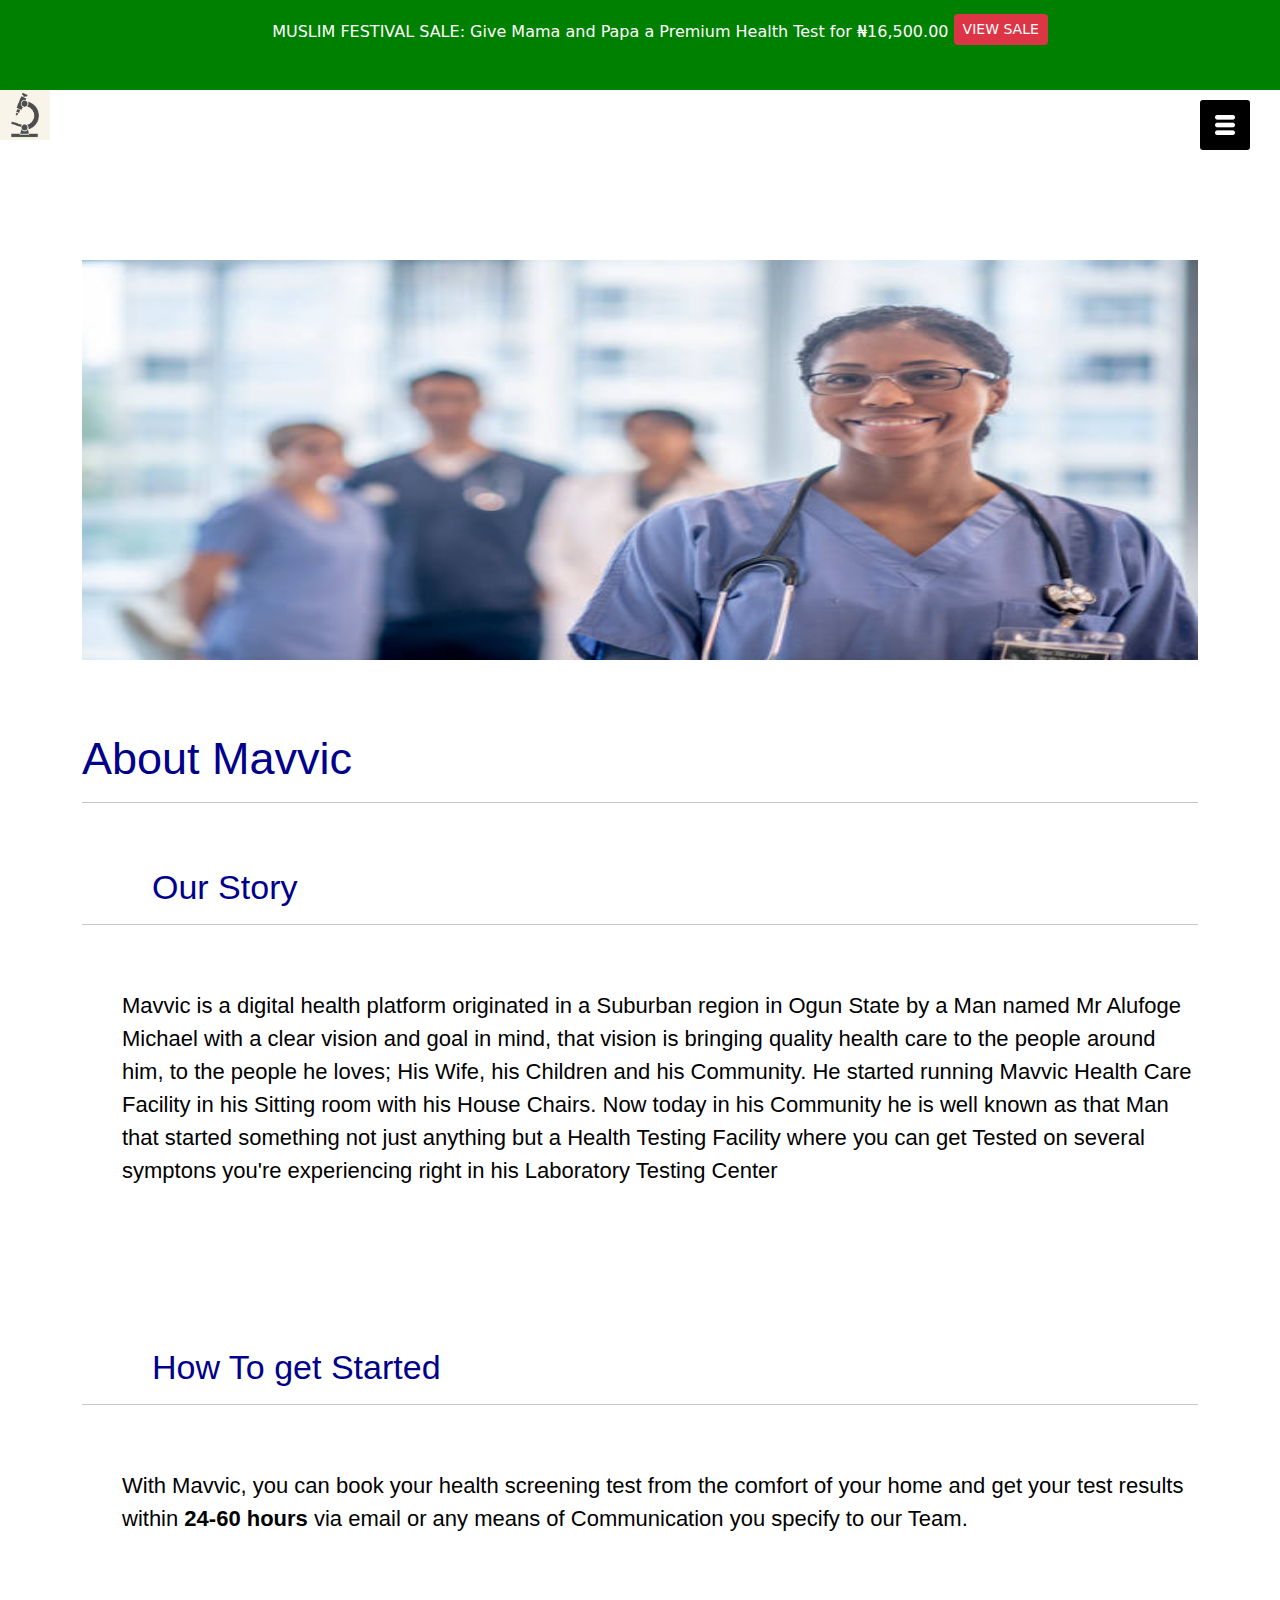
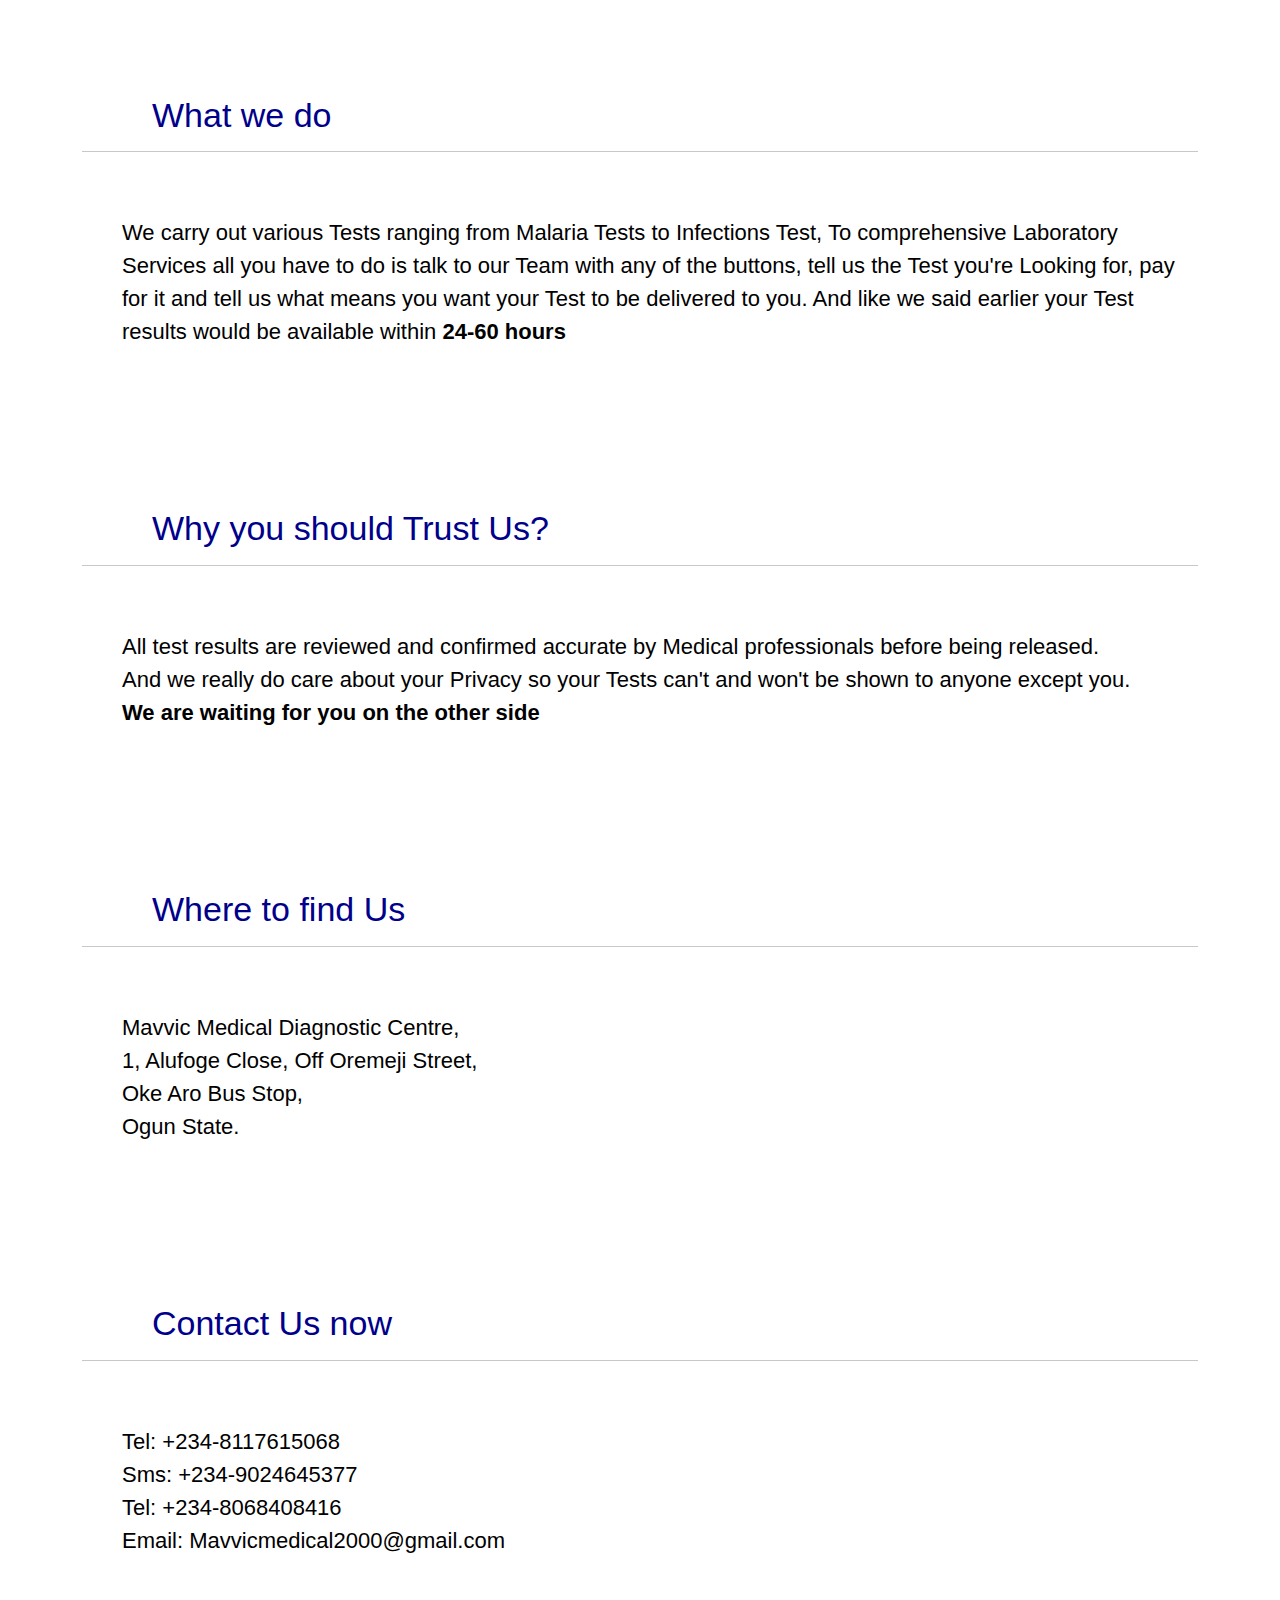
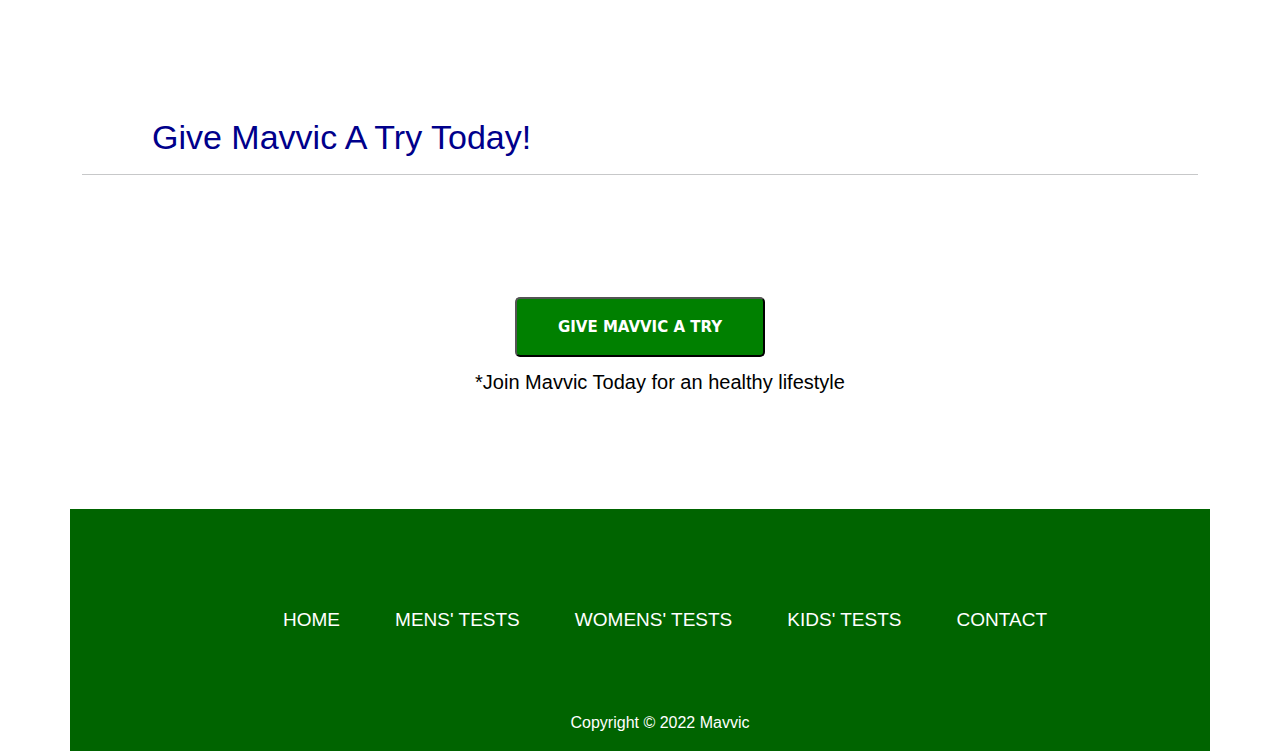
==== commit 3fb42adc: "Added all images, time for fonts" ====
--- a/contact.html
+++ b/contact.html
@@ -25,7 +25,7 @@
     <!-- the navigation area   for the medical website-->
 
     <section class="banner">
-        <a href=""><img src="./img/logo.jpg" alt="clinic" class="logo"></a>
+        <a href="./index.html"><img src="./img/logo.jpg" alt="clinic" class="logo"></a>
     </section>
     <br>
 
@@ -83,7 +83,7 @@
             <div class="row">
 
                 <div class="col-md-12 col-xs-12 col-sm-12 col-lg-12">
-                    <img src="./img/goal.jpg" alt="health test" width="100%" height="400px" class="img-responsive">
+                    <img src="./img/istockphoto-1346586459-612x612.jpg" alt="health test" width="100%" height="400px" class="img-responsive">
                 </div>
 
                 <div class="col-md-12 col-xs-12 col-sm-12 col-lg-12"> <br> <br> <br>
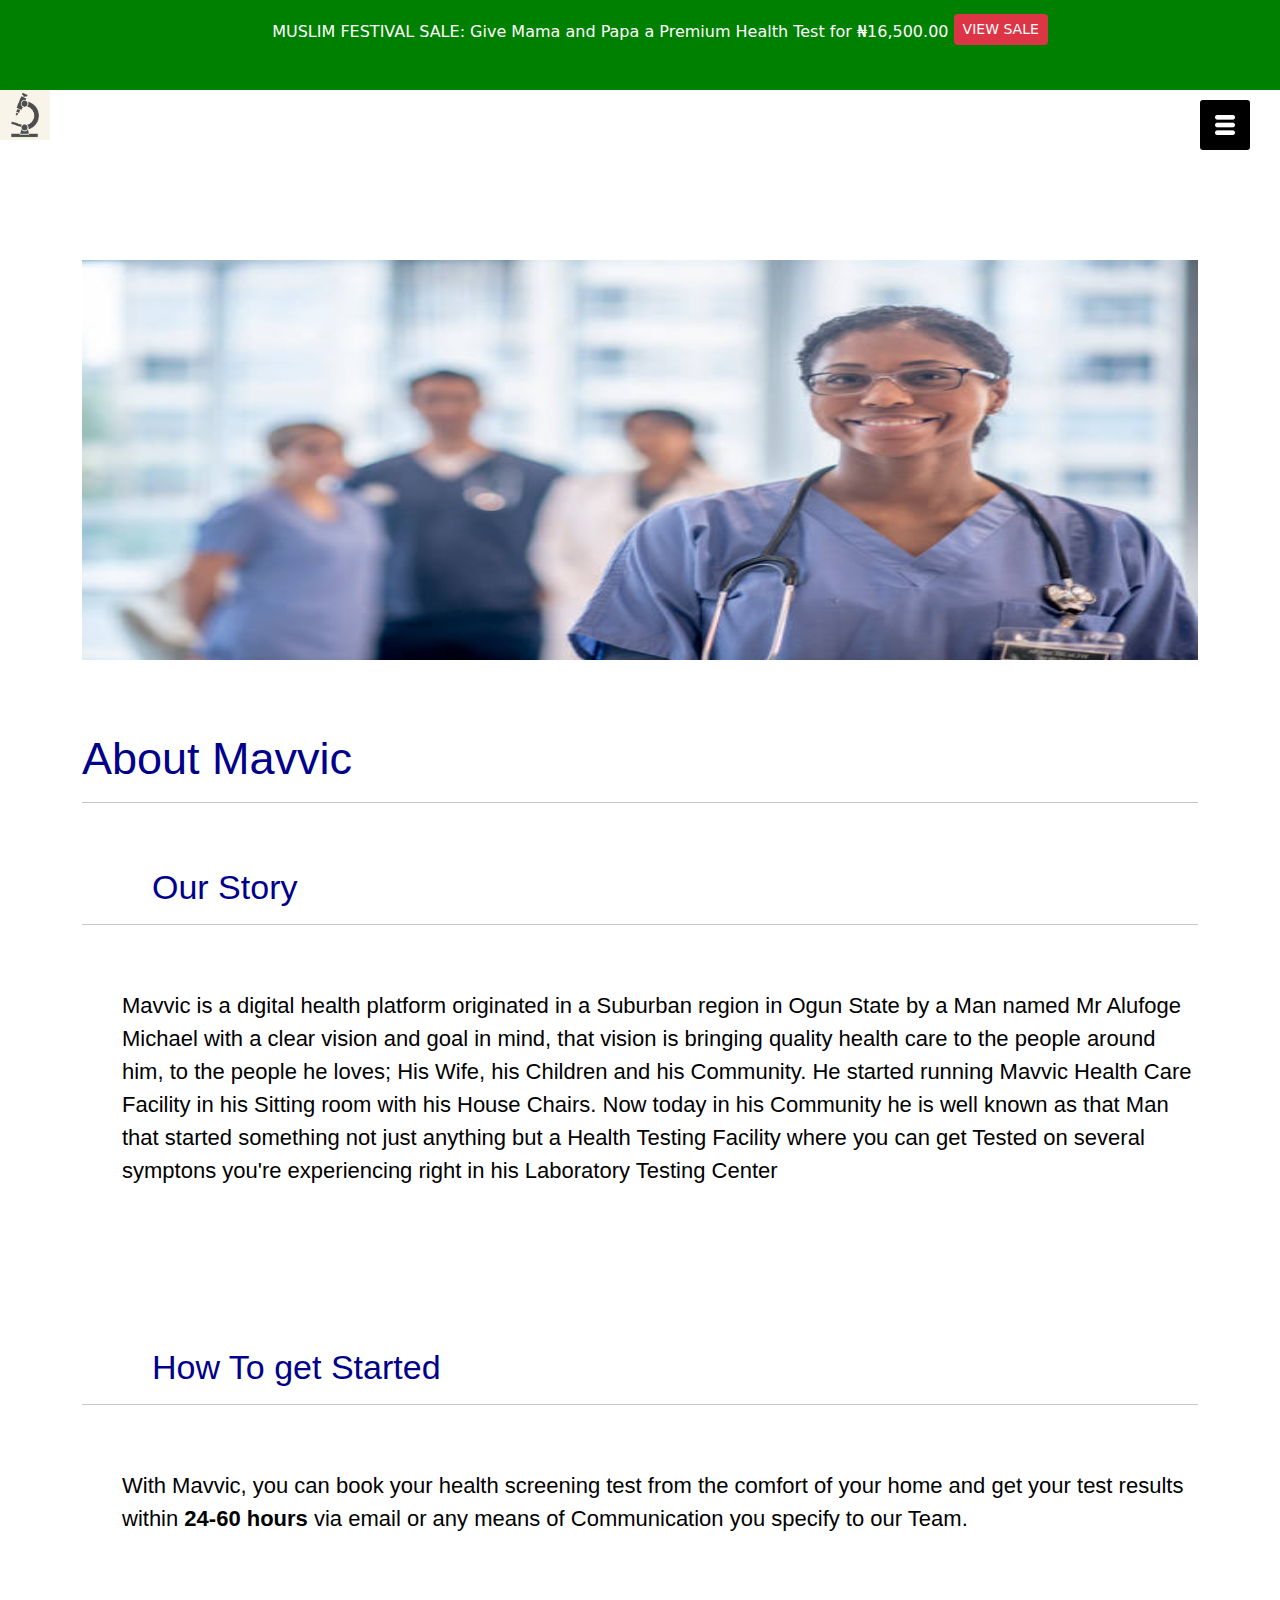
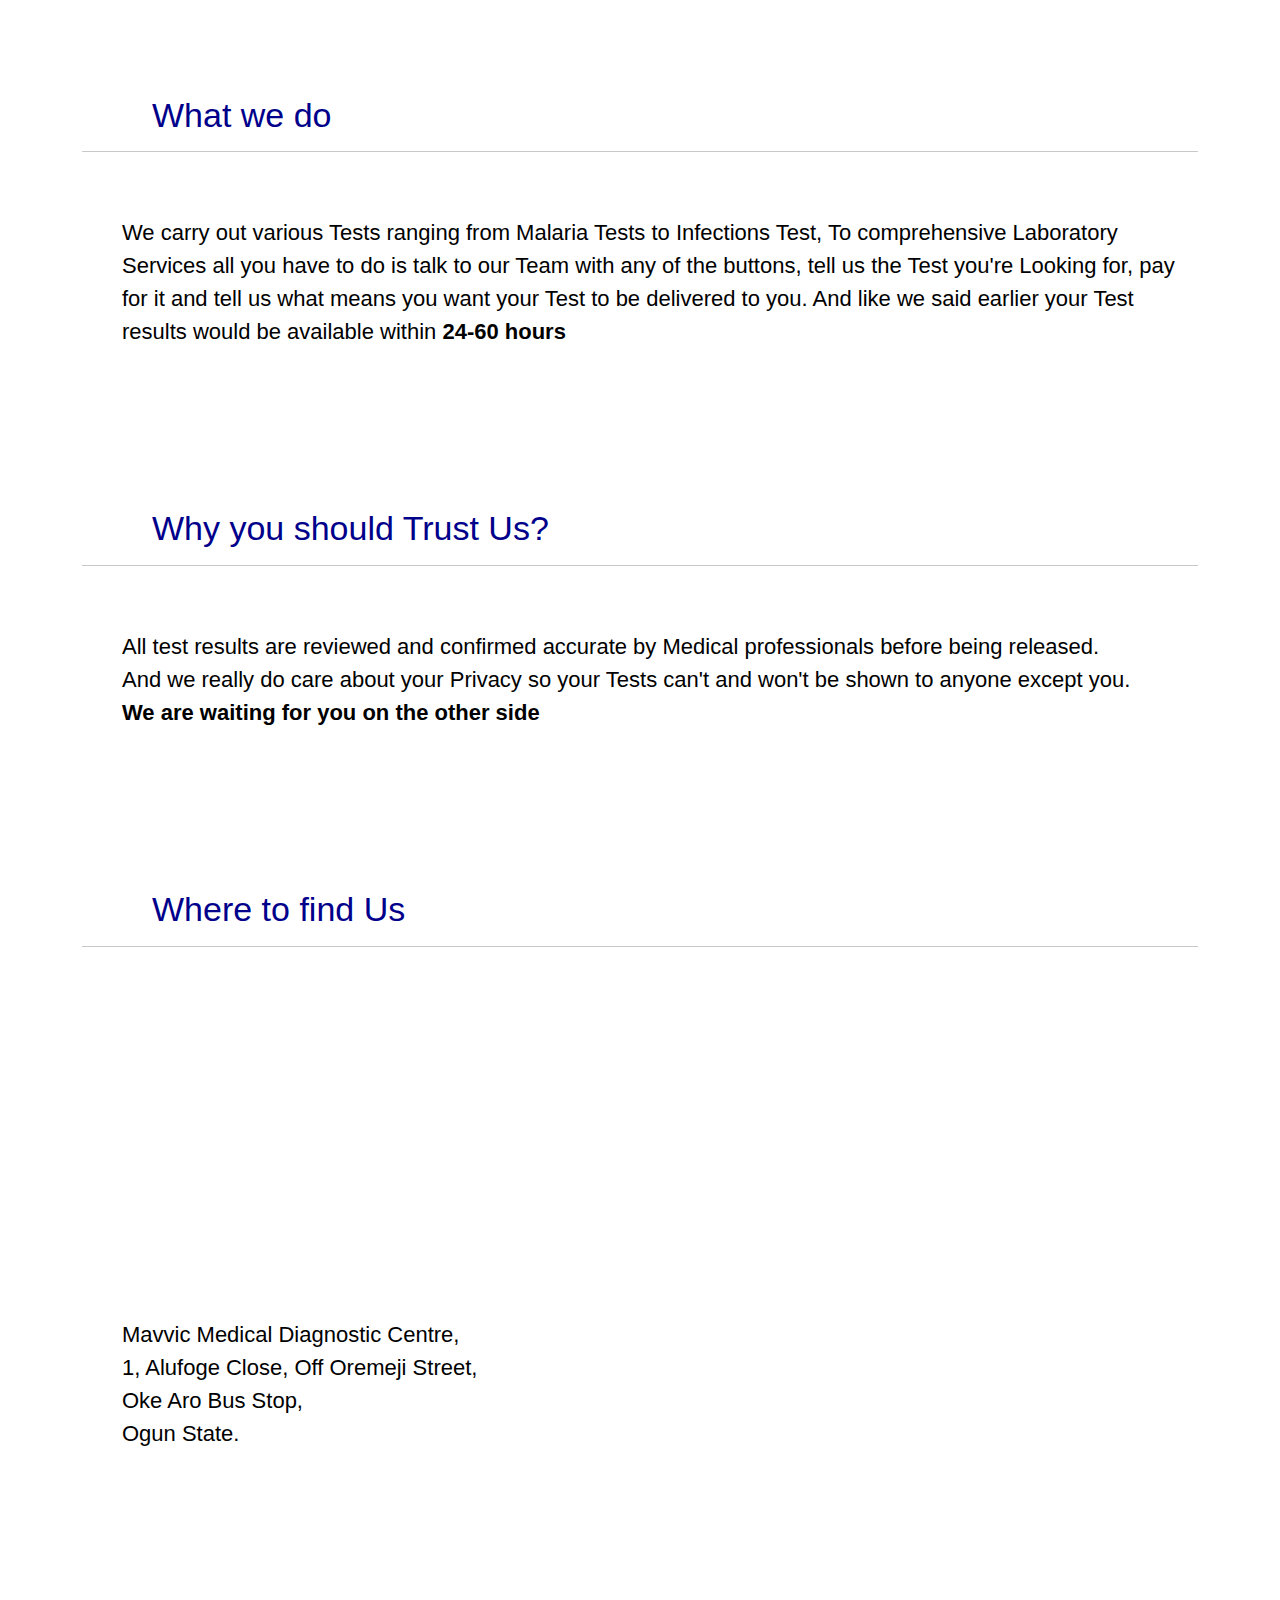
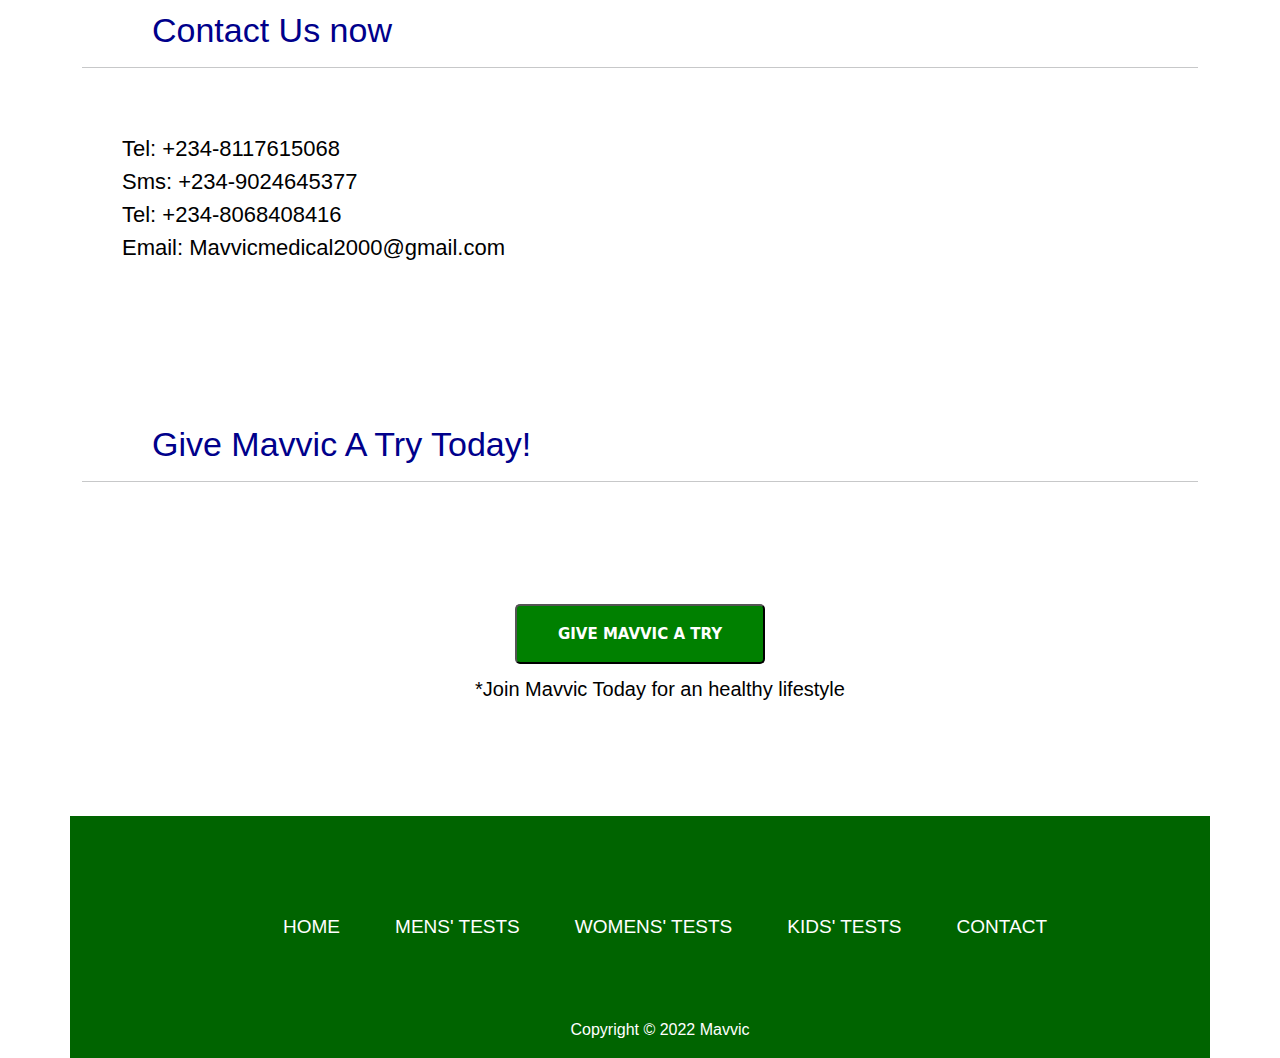
==== commit 5a1f3a9a: "added a map for the testing center" ====
--- a/contact.html
+++ b/contact.html
@@ -17,8 +17,8 @@
     <!-- The ads section for the website  -->
     <div id="ads">
         <br>
-        <p>MUSLIM FESTIVAL SALE: Give Mama and Papa a Premium Health Test for ₦16,500.00 <a href="./index.html#available"
-                class="btn btn-danger btn-sm">VIEW SALE</a></p>
+        <p>MUSLIM FESTIVAL SALE: Give Mama and Papa a Premium Health Test for ₦16,500.00 <a
+                href="./index.html#available" class="btn btn-danger btn-sm">VIEW SALE</a></p>
 
     </div>
 
@@ -83,7 +83,7 @@
             <div class="row">
 
                 <div class="col-md-12 col-xs-12 col-sm-12 col-lg-12">
-                    <img src="./img/istockphoto-1346586459-612x612.jpg" alt="health test" width="100%" height="400px" class="img-responsive">
+                    <img src="./img/goal.jpg" alt="health test" width="100%" height="400px" class="img-responsive">
                 </div>
 
                 <div class="col-md-12 col-xs-12 col-sm-12 col-lg-12"> <br> <br> <br>
@@ -117,17 +117,20 @@
                         <h2>What we do</h2>
                         <hr> <br> <br>
 
-                        <p>We carry out various Tests ranging from Malaria Tests to Infections Test, To comprehensive Laboratory Services all you have to do
+                        <p>We carry out various Tests ranging from Malaria Tests to Infections Test, To comprehensive
+                            Laboratory Services all you have to do
                             is talk to our Team with any of the buttons, tell us the Test you're Looking for, pay for it
                             and tell us what means you want your Test to be delivered to you. And like we said earlier
-                            your Test results would be available within <b>24-60 hours</b> 
+                            your Test results would be available within <b>24-60 hours</b>
                         </p> <br> <br> <br> <br> <br> <br>
 
                         <h2>Why you should Trust Us?</h2>
                         <hr> <br> <br>
-                        
-                        <p>All test results are reviewed and confirmed accurate by Medical professionals before being released.
-                            <br> And we really do care about your Privacy so your Tests can't and won't be shown to anyone except you. 
+
+                        <p>All test results are reviewed and confirmed accurate by Medical professionals before being
+                            released.
+                            <br> And we really do care about your Privacy so your Tests can't and won't be shown to
+                            anyone except you.
                             <br> <b>We are waiting for you on the other side </b>
                         </p> <br> <br> <br> <br> <br> <br>
 
@@ -135,6 +138,12 @@
                         <h2>Where to find Us</h2>
                         <hr> <br> <br>
                         <!-- Map section  -->
+                        <div class="col-md-6">
+                            <iframe
+                            src="https://www.google.com/maps/embed?pb=!1m18!1m12!1m3!1d3962.6602380842087!2d3.312824314094605!3d6.688939623075312!2m3!1f0!2f0!3f0!3m2!1i1024!2i768!4f13.1!3m3!1m2!1s0x103b96f3eab6626f%3A0xa8ebc90e08857b9d!2sAlufoge%20Close%2C%20112105%2C%20Agege!5e0!3m2!1sen!2sng!4v1656345285943!5m2!1sen!2sng"
+                            width="100%" height="300px" style="border:0;" allowfullscreen="" loading="lazy"
+                            referrerpolicy="no-referrer-when-downgrade"></iframe>
+                        </div>
 
 
                         <p>Mavvic Medical Diagnostic Centre, <br>
--- a/css/styles.css
+++ b/css/styles.css
@@ -45,7 +45,7 @@
     top: 0;
     background: darkgreen;
     z-index: 2;
-    transition: 0.5s;
+    transition: 1.0s;
 
 }
 
@@ -509,7 +509,7 @@
 /* The goals section  */
 
 #goals .backg {
-    background-image: url(../img/istockphoto-470731180-612x612.jpg);
+    background-image: url(../img/goalss.jpg);
     width: 100%;
     height: 1100px;
     background-size: cover;
